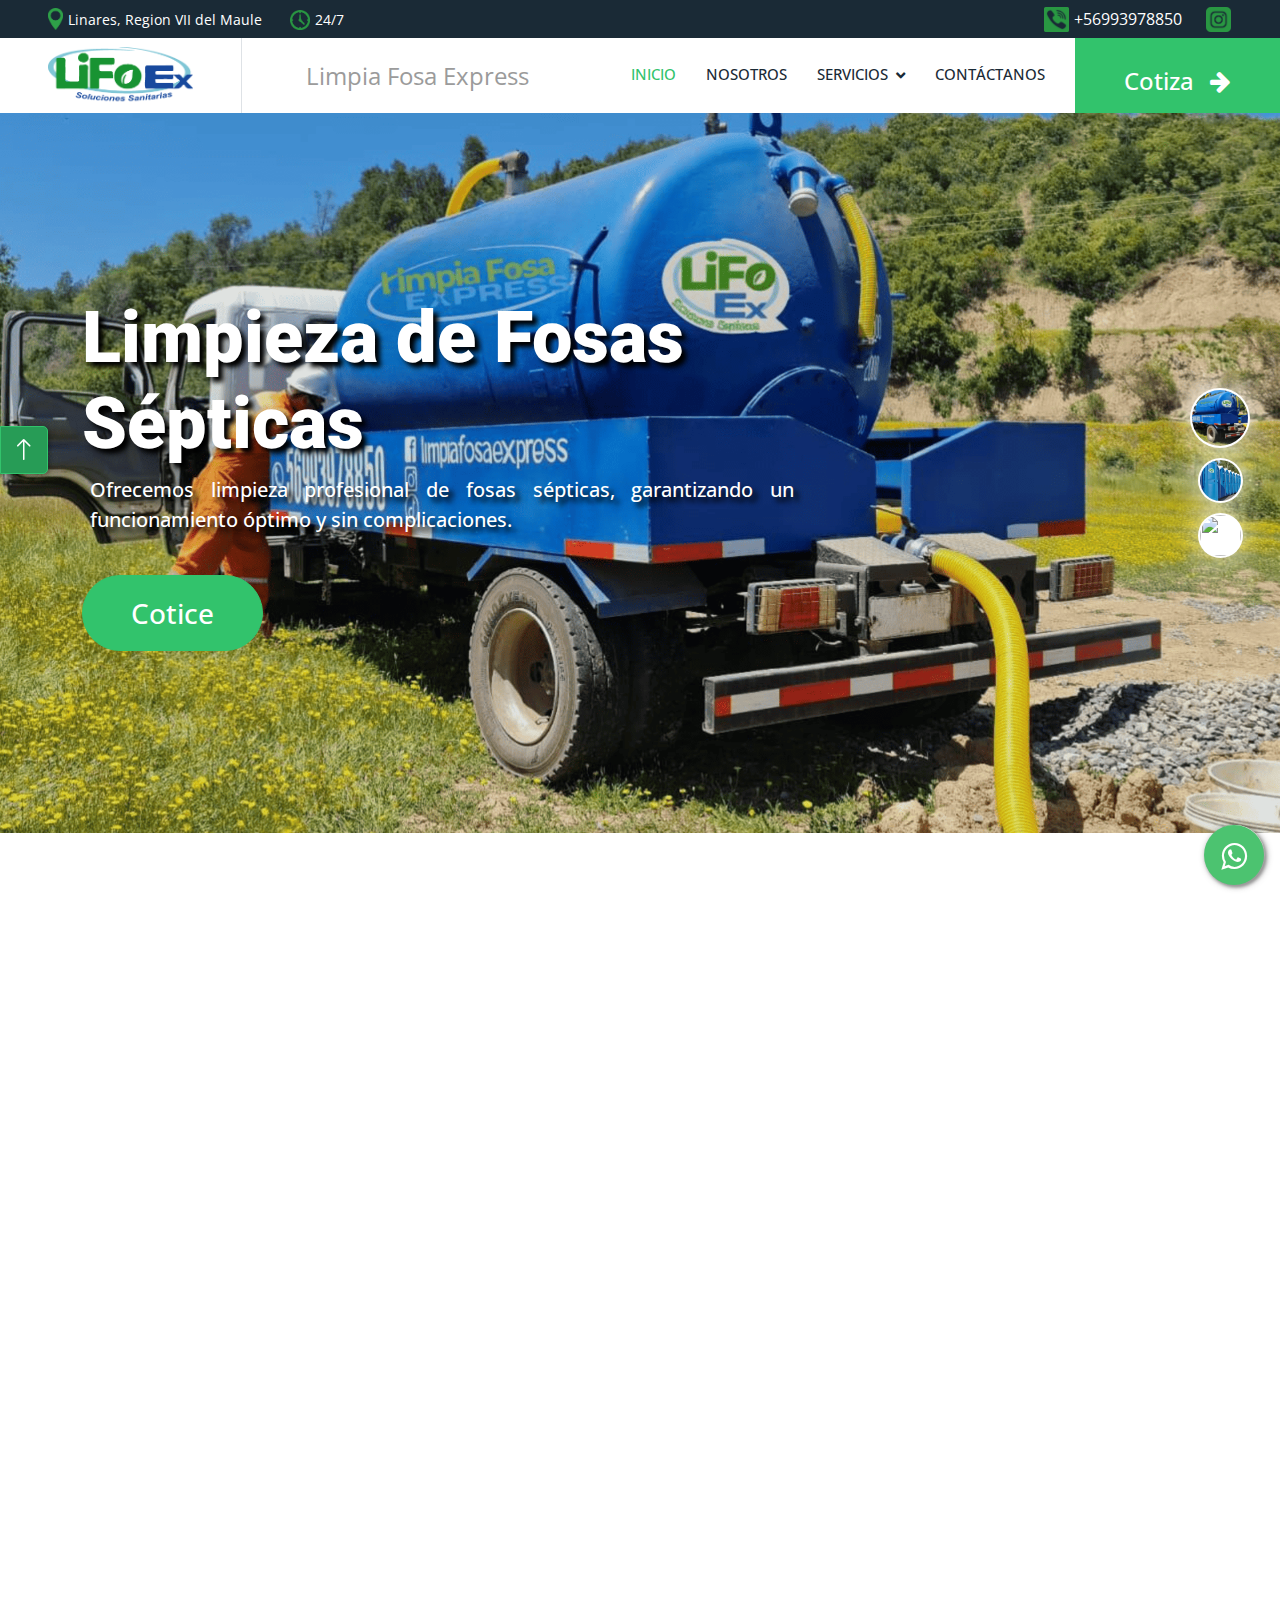
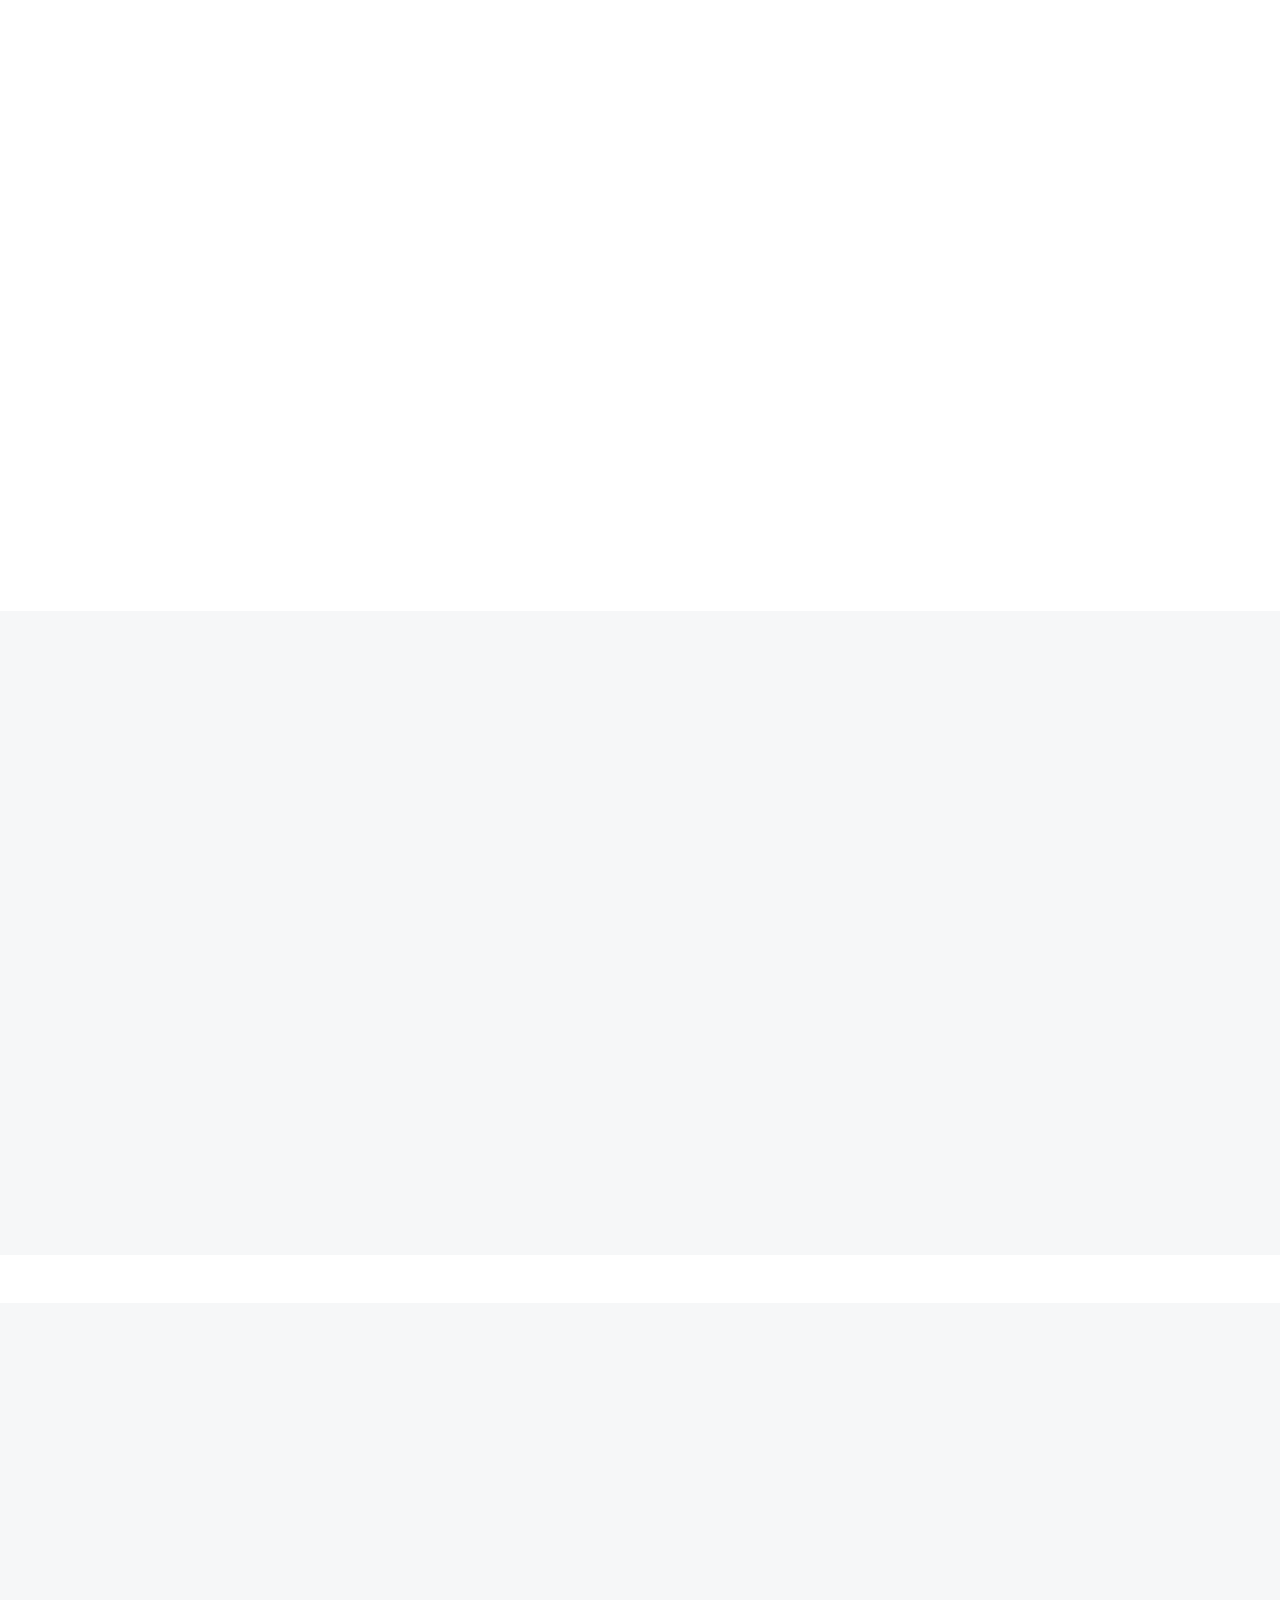
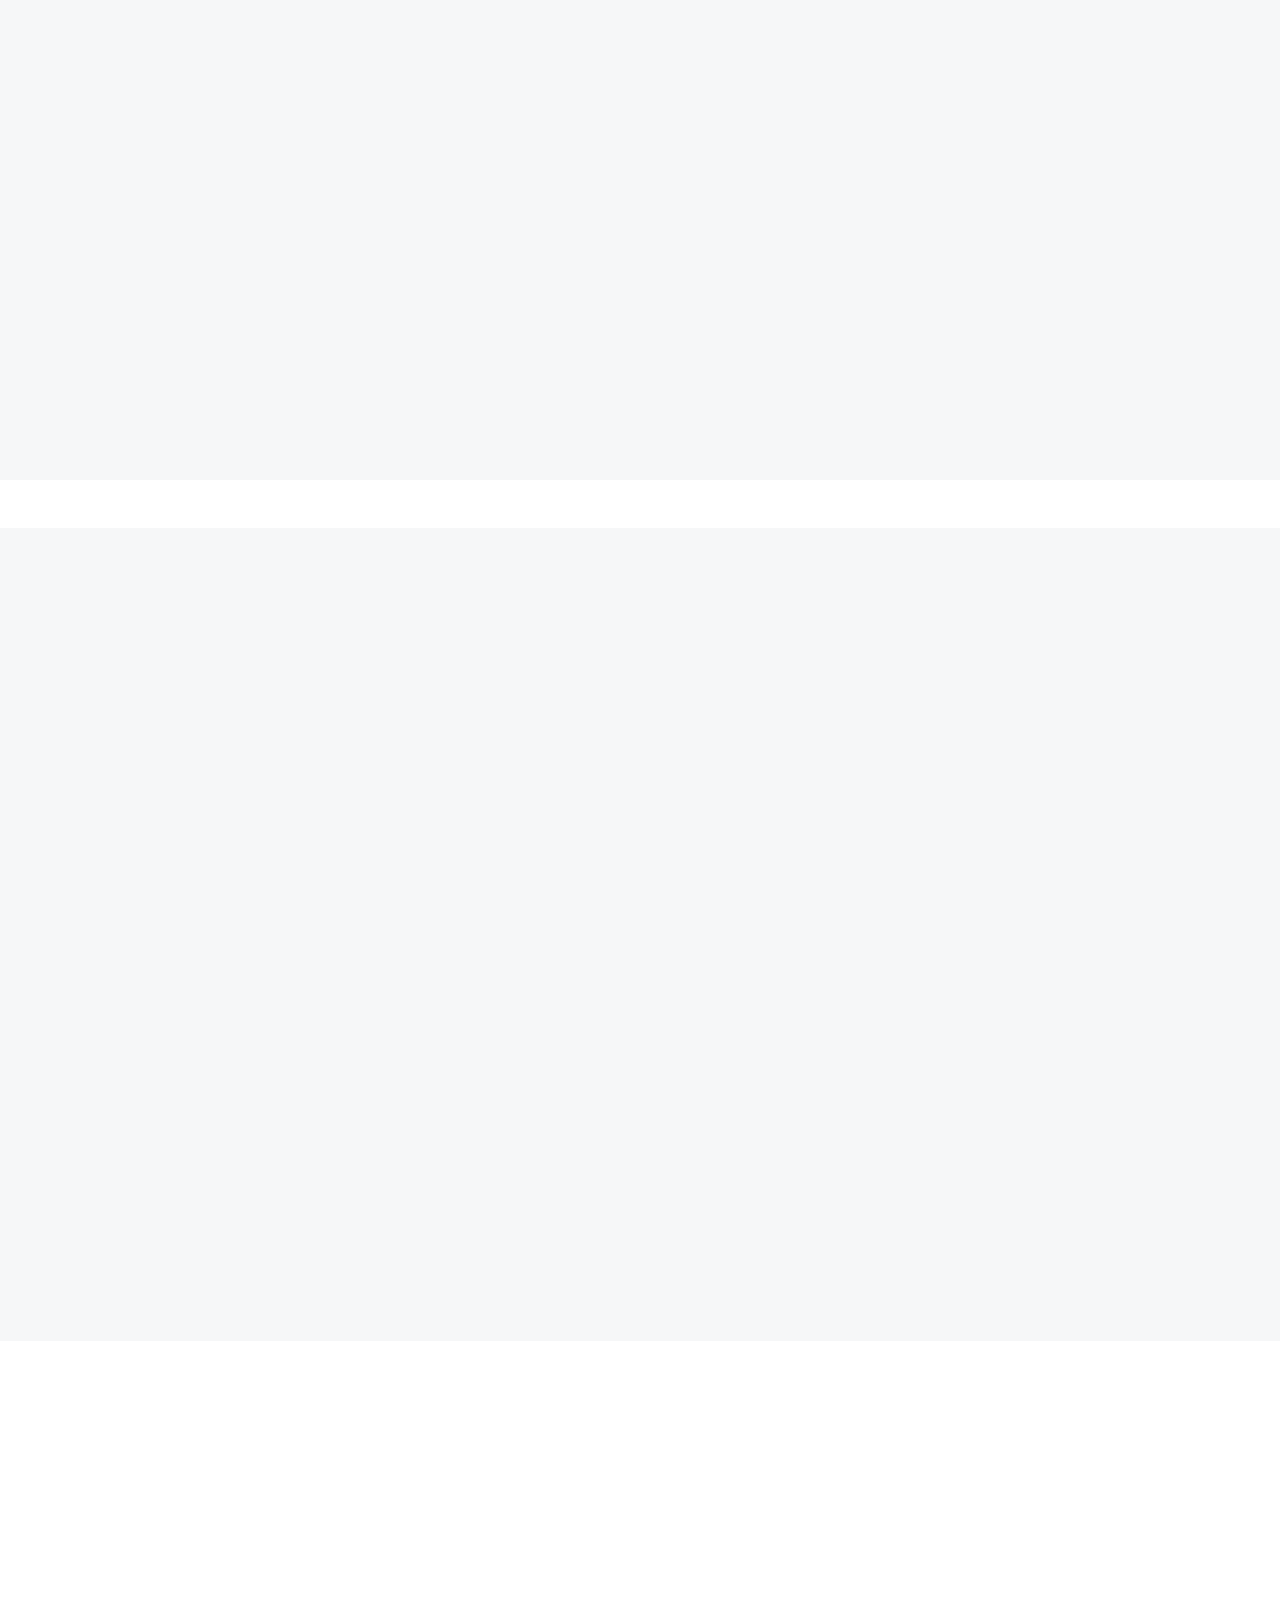
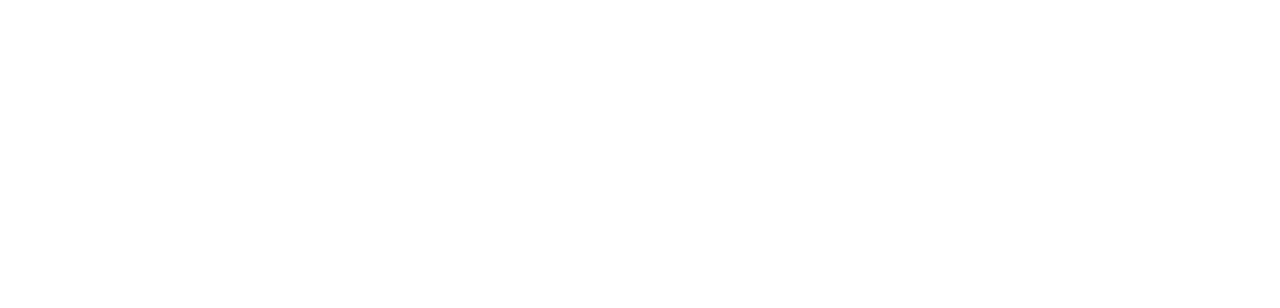
==== index.html @ 6feff958 "version 9.0" ====
<!DOCTYPE html>
<html lang="en">

<head>
  <meta charset="utf-8" />
  <title>Limpia Fosas Express</title>
  <link rel="icon" href="img/LimFoEx_logo_chico.ico" type="image/x-icon" />
  <meta content="width=device-width, initial-scale=1.0" name="viewport" />
  <meta content="" name="keywords" />
  <meta content="" name="description" />

  <!-- Favicon -->
  <link href="img/lim_fo_ex.ico" rel="icon" />

  <!-- Google Web Fonts -->
  <link rel="preconnect" href="https://fonts.googleapis.com" />
  <link rel="preconnect" href="https://fonts.gstatic.com" crossorigin />
  <link
    href="https://fonts.googleapis.com/css2?family=Open+Sans:wght@400;500&family=Roboto:wght@500;700;900&display=swap"
    rel="stylesheet" />

  <!-- Icon Font Stylesheet -->
  <link href="https://cdnjs.cloudflare.com/ajax/libs/font-awesome/5.15.4/css/all.min.css" rel="stylesheet" />
  <link href="https://cdn.jsdelivr.net/npm/bootstrap-icons@1.4.1/font/bootstrap-icons.css" rel="stylesheet" />

  <!-- Libraries Stylesheet -->
  <link href="lib/animate/animate.min.css" rel="stylesheet" />
  <link href="lib/owlcarousel/assets/owl.carousel.min.css" rel="stylesheet" />
  <link href="lib/lightbox/css/lightbox.min.css" rel="stylesheet" />

  <!-- Customized Bootstrap Stylesheet -->
  <link href="css/bootstrap.min.css" rel="stylesheet" />

  <!-- Template Stylesheet -->
  <link href="css/style.css" rel="stylesheet" />

  <!-- Whatsapp Template -->
  <link rel="stylesheet" href="/css/whatsapp.css" />
  <link rel="stylesheet" href="https://maxcdn.bootstrapcdn.com/font-awesome/4.5.0/css/font-awesome.min.css" />
  <link rel="stylesheet" href="/css/whatsapp2.css" />

  <!-- Google Template -->
  <link rel="stylesheet" href="/css/google_maps.css" />
</head>

<body>
  <!-- Spinner Start -->
  <div id="spinner"
    class="show bg-white position-fixed translate-middle w-100 vh-100 top-50 start-50 d-flex align-items-center justify-content-center">
    <div class="spinner-border text-primary" style="width: 3rem; height: 3rem" role="status">
      <span class="sr-only">Loading...</span>
    </div>
    <img class="diamond-logo position-absolute top-50 start-50 translate-middle icon-leaf" src="img/icon_leaf.png"
      alt="Icon">
  </div>
  <!-- Spinner End -->

  <!-- Topbar Start -->
  <div class="container-fluid bg-dark p-0">
    <div class="row gx-0 d-none d-lg-flex">
      <div class="col-lg-7 px-5 text-start">
        <div class="h-100 d-inline-flex align-items-center me-4">
          <img src="/img/localization_icon.png" class="top-icon-gps">
          <small  class="text-white">Linares, Region VII del Maule</small>
        </div>
        <div class="h-100 d-inline-flex align-items-center">
          <img src="/img/clock-icon.png" class="top-icon-clock">
          <small class="text-white">24/7</small>
        </div>
      </div>
      <div class="col-lg-5 px-5 text-end">
        <div class="h-100 d-inline-flex align-items-center me-4">
          <img src="/img/phone_icon_50x50.png" class="top-icon-phone">
          <a href="+56993978850" class="text-white">+56993978850</a>
        </div>
        <div class="h-100 d-inline-flex align-items-center mx-n2">
          <a class="btn btn-square btn-link rounded-0" href="https://www.instagram.com/limpiafosaexpress/"
            target="_blank"> <img src="/img/instagram_icon.png" class="top-icon-phone"></a>
        </div>
      </div>
    </div>
  </div>
  <!-- Topbar End -->

  <!-- Navbar Start -->
  <nav class="navbar navbar-expand-lg bg-white navbar-light sticky-top p-0">
    <a href="index.html" class="navbar-brand d-flex align-items-center border-end px-4 px-lg-5">
      <img class="logo-limfoex" src="/img/new_lifoex_logo_wide.png" alt="" />
    </a>
    <div class="d-none d-lg-block ms-5 fs-4">Limpia Fosa Express</div>
    <button type="button" class="navbar-toggler me-4" data-bs-toggle="collapse" data-bs-target="#navbarCollapse">
      <span class="navbar-toggler-icon"></span>
    </button>
    <div class="collapse navbar-collapse" id="navbarCollapse">
      <div class="navbar-nav ms-auto p-4 p-lg-0">
        <a href="index.html" class="nav-item nav-link active">Inicio</a>
        <a href="about.html" class="nav-item nav-link">Nosotros</a>
        <!-- <a href="service.html" class="nav-item nav-link">Servicios</a> -->
        <!-- <a href="project.html" class="nav-item nav-link">Gallería</a> -->
        <div class="nav-item dropdown">
          <a href="#" class="nav-link dropdown-toggle" data-bs-toggle="dropdown">Servicios</a>
          <div class="dropdown-menu bg-light m-0">
            <a href="#limp_fosas" class="dropdown-item">Limpieza de Fosas Sépticas</a>ng

            <a href="#chem_wc" class="dropdown-item">Baños Químicos</a>
            <a href="#inst_fosas" class="dropdown-item">Instalación de Fosas Sépticas</a>
          </div>
        </div>
        <a href="contact.html" class="nav-item nav-link">Contáctanos</a>
      </div>
      <a href="" class="btn btn-primary rounded-0 py-4 px-lg-5 d-none fs-4 d-lg-block">Cotiza<i
          class="fa fa-arrow-right ms-3"></i></a>
    </div>
  </nav>
  <!-- Navbar End -->

  <!-- Carousel Start -->
  <div class="container-fluid p-0 pb-5 wow fadeIn" data-wow-delay="0.1s">
    <div class="owl-carousel header-carousel position-relative">
      <!-- Primer Slide Limp Fosas -->
      <div class="owl-carousel-item position-relative" data-dot="<img src='img/camion_slide_1920x1080.png'>">
      <img class="img-fluid" src="img/camion_slide_1920x1080.png" alt="" />
        <div class="owl-carousel-inner">
          <div class="container">
            <div class="row justify-content-start">
              <div class="col-10 col-lg-8">
                <h1 class="display-2 text-white animated slideInDown shadow-custom">
                  Limpieza de Fosas Sépticas
                </h1>
                <p class="fs-5 fw-medium text-white mb-4 pb-3 ms-2 text-justify-custom shadow-custom me-4">
                  Ofrecemos limpieza profesional de fosas sépticas,
                  garantizando un funcionamiento óptimo y sin complicaciones.
                </p>
                <a href="contact.html" class="btn btn-primary rounded-pill py-3 px-5 fs-3 animated slideInLeft">Cotice</a>
              </div>
            </div>
          </div>
        </div>
      </div>
      <!-- Primer Slide Limp Fosas End -->
      <!-- Segundo Slide Baños -->
      <div class="owl-carousel-item position-relative" data-dot="<img src='img/banos_quimicos_1920x1080.png'>"
        >
        <img class="img-fluid" src="img/banos_quimicos_1920x1080.png" alt="" />
        <div class="owl-carousel-inner">
          <div class="container">
            <div class="row justify-content-start">
              <div class="col-10 col-lg-8">
                <h1 class="display-2 text-white animated slideInDown shadow-custom">
                  Arriendo de Baños Químicos
                </h1>
                <p class="fs-5 fw-medium text-white mb-4 pb-3 ms-2 shadow-custom text-justify-custom me-4">
                  Soluciones prácticas y sanitarias con nuestros baños
                  portátiles, perfectos para eventos o sitios en construcción.
                </p>
                <a href="contact.html" class="btn btn-primary rounded-pill py-3 px-5 fs-3 animated slideInLeft">Cotice</a>
              </div>
            </div>
          </div>
        </div>
      </div>
      <!-- Segundo Slide Baños End -->
      <!-- Tercer Slide Inst Fosas -->
      <div class="owl-carousel-item position-relative" data-dot="<img src='img/inst_fosa_1920x1080.png'>">
        <img class="img-fluid" src="img/inst_fosa_1920x1080.png" alt="" />
        <div class="owl-carousel-inner">
          <div class="container">
            <div class="row justify-content-start">
              <div class="col-10 col-lg-8">
                <h1 class="display-2 text-white animated slideInDown shadow-custom">
                  Instalación de Fosas Sépticas
                </h1>
                <p class="fs-5 fw-medium text-white mb-4 pb-3 ms-2 shadow-custom text-justify-custom me-4">
                  Expertos en la instalación de fosas sépticas, diseñadas para
                  ofrecer un servicio duradero y confiable.
                </p>
                <a href="contact.html" class="btn btn-primary rounded-pill py-3 px-5 fs-3 slideInLeft">Cotice</a>
              </div>
            </div>
          </div>
        </div>
      </div>
      <!-- Tercer Slide Inst Fosas End -->
    </div>
  </div>
  <!-- Carousel End -->

  <!-- Whatsapp Start -->
  <div class="nav-bottom">
    <link href="https://fonts.googleapis.com/icon?family=Material+Icons" rel="stylesheet" />
    <div class="popup-whatsapp fadeIn">
      <div class="content-whatsapp -top">
        <button type="button" class="closePopup">
          <i class="material-icons icon-font-color">close</i>
        </button>

        <p>
          <img src="/img/secretary_icon.png" width="50" /> Hola, ¿En que puedo ayudarte?
        </p>
      </div>
      <div class="content-whatsapp -bottom">
        <input class="whats-input" id="whats-in" type="text" placeholder="Enviar mensaje..." />

        <button class="send-msPopup" id="send-btn" type="button">
          <i class="material-icons icon-font-color--black">send</i>
        </button>
      </div>
    </div>
    <button type="button" id="whats-openPopup" class="whatsapp-button">
      <div class="float">
        <i class="fa fa-whatsapp my-float"></i>
      </div>
    </button>
    <div class="circle-anime"></div>
  </div>
  <!-- Whatsapp End -->

  <!-- Service Start -->
  <div class="container-xxl py-5">
    <div class="container">
      <div class="text-center mx-auto mb-5 wow fadeInUp" data-wow-delay="0.1s" style="max-width: 600px">
        <h4 class="text-primary">// Nuestros Servicios //</h4>
        <h1 class="mb-4">
          Soluciones sanitarias integrales diseñadas para garantizar higiene y
          comodidad en cualquier situación.
        </h1>
      </div>
      <div class="row g-4">
        <!-- First Card -->
        <div class="col-md-6 col-lg-4 wow fadeInUp" data-wow-delay="0.1s">
          <div class="service-item rounded overflow-hidden">
            <img class="img-fluid" src="img/clean_septic_card_600x400.png" id="limp_fosas" alt="" />
            <div class="position-relative p-4 pt-0">
              <!-- SVG del Logo del Camion de Vacio -->
              <div class="service-icon">
                <!-- <i class="fa fa-solar-panel fa-3x"></i> -->
                <svg version="1.1" id="Capa_1" xmlns="http://www.w3.org/2000/svg"
                  xmlns:xlink="http://www.w3.org/1999/xlink" x="0px" y="0px" width="93.535px" height="63.479px"
                  viewBox="0 0 93.535 63.479" enable-background="new 0 0 93.535 63.479" xml:space="preserve">
                  <g>
                    <path fill-rule="evenodd" clip-rule="evenodd" fill="#81C759" d="M46.962,0c0.351,0.051,0.704,0.093,1.053,0.155
                                    c1.703,0.302,2.843,1.294,3.335,2.931c0.344,1.142,0.584,2.321,0.775,3.499c0.397,2.449,0.763,4.905,1.084,7.365
                                    c0.286,2.193,0.523,4.394,0.731,6.596c0.372,3.946,0.522,7.903,0.48,11.868c-0.004,0.344-0.104,0.442-0.432,0.438
                                    c-1.035-0.016-2.071-0.012-3.107-0.009c-0.359,0.001-0.464,0.144-0.465,0.496c-0.001,0.237,0.091,0.296,0.305,0.292
                                    c0.713-0.014,1.425-0.017,2.138-0.021c0.474-0.002,0.947,0,1.464,0c-0.018,0.403-0.034,0.782-0.05,1.14
                                    c-0.537,0-1.041-0.006-1.545,0.003c-0.269,0.004-0.547-0.003-0.801,0.066c-0.142,0.039-0.336,0.222-0.342,0.347
                                    c-0.01,0.217,0.154,0.408,0.409,0.414c0.313,0.009,0.626-0.017,0.938-0.02c0.418-0.004,0.836-0.001,1.305-0.001
                                    c-0.111,0.826-0.177,1.59-0.322,2.339c-0.498,2.584-1.028,5.161-1.538,7.743c-0.382,1.935-0.477,3.896-0.508,5.862
                                    c-0.017,1.044-0.065,2.088-0.102,3.155c-1.782,0-3.525,0-5.296,0c0-0.897,0-1.785,0-2.719c0.475,0,0.946-0.002,1.418,0
                                    c0.518,0.003,1.036,0.013,1.554,0.012c0.654,0,0.689-0.042,0.627-0.749c-1.186,0-2.376,0-3.592,0c0-0.423,0-0.796,0-1.198
                                    c0.409,0,0.815,0.005,1.222-0.002c0.398-0.006,0.797-0.011,1.193-0.042c0.217-0.017,0.411-0.123,0.396-0.383
                                    c-0.015-0.258-0.222-0.343-0.435-0.349c-0.528-0.015-1.057-0.004-1.585-0.003c-0.246,0-0.491,0-0.789,0
                                    c0.065-0.69,0.12-1.311,0.185-1.931c0.245-2.356,0.782-4.658,1.327-6.957c0.88-3.711,1.15-7.477,1.116-11.28
                                    c-0.024-2.671-0.297-5.32-0.552-7.974c-0.077-0.794-0.103-1.593-0.142-2.391c-0.009-0.19,0.021-0.382,0.035-0.633
                                    c1.066,0,2.108,0,3.13,0c0.14-0.466,0.103-0.592-0.308-0.634c-0.673-0.068-1.354-0.065-2.031-0.086
                                    c-0.312-0.01-0.623-0.002-0.98-0.002c-0.034-0.388-0.067-0.776-0.106-1.212c0.488,0.022,0.938,0.061,1.387,0.057
                                    c0.33-0.003,0.666-0.034,0.987-0.107c0.115-0.026,0.264-0.205,0.274-0.325c0.02-0.22-0.146-0.342-0.376-0.348
                                    c-0.237-0.006-0.475-0.02-0.712-0.021c-0.323-0.003-0.648,0.019-0.971,0c-0.616-0.034-0.702-0.116-0.792-0.712
                                    c-0.441-2.934-0.886-5.867-1.314-8.803c-0.048-0.324-0.152-0.479-0.501-0.522c-0.544-0.067-0.55-0.097-0.556-0.65
                                    c-0.006-0.788,0.013-1.576,0-2.363c-0.003-0.192,0.066-0.464-0.264-0.5c-0.265-0.028-0.471,0.131-0.487,0.479
                                    c-0.025,0.515,0.039,1.034,0.016,1.549c-0.02,0.437-0.099,0.872-0.171,1.305c-0.048,0.284-0.29,0.193-0.471,0.201
                                    c-0.168,0.009-0.323,0.03-0.4-0.207c-0.14-0.426-0.252-0.846-0.195-1.298c0.023-0.192,0.021-0.389,0.041-0.581
                                    c0.031-0.28-0.06-0.504-0.332-0.593c-0.191-0.062-0.457,0.262-0.461,0.564c-0.006,0.485,0.015,0.972,0.017,1.457
                                    c0.001,0.192-0.019,0.385-0.03,0.613c-0.342,0.019-0.663,0.055-0.984,0.052c-2.72-0.022-5.439-0.066-8.159-0.073
                                    c-1.618-0.005-3.236,0.038-4.854,0.076c-0.316,0.007-0.63,0.093-0.945,0.142c-0.007,0.045-0.014,0.091-0.021,0.136
                                    c0.199,0.062,0.399,0.18,0.596,0.174c0.336-0.009,0.429,0.139,0.49,0.438c0.168,0.801,0.374,1.594,0.571,2.42
                                    c0.161,0,0.31,0,0.458,0c5.105,0.002,10.212,0.004,15.317,0.005c0.517,0.001,0.733,0.188,0.804,0.712
                                    c0.176,1.315,0.353,2.63,0.516,3.947c0.321,2.591,0.669,5.18,0.939,7.776c0.463,4.44,0.649,8.891,0.279,13.351
                                    c-0.063,0.752-0.169,1.501-0.239,2.253c-0.02,0.214-0.107,0.263-0.307,0.262c-0.918-0.008-1.835,0.002-2.753,0.002
                                    c-13.104-0.001-26.21,0-39.314-0.01c-0.938-0.001-1.88-0.027-2.811-0.131c-1.39-0.155-1.994-0.771-2.229-2.151
                                    C0.11,34.193,0.064,33.678,0,33.165c0-1.49,0-2.98,0-4.47c0.015-0.126,0.041-0.252,0.042-0.378c0.007-2.63,0.015-5.261,0.013-7.891
                                    c0-0.591-0.035-1.181-0.055-1.771c0-1.685,0-3.368,0-5.053c0.021-0.191,0.038-0.383,0.061-0.574
                                    c0.086-0.738,0.127-1.485,0.269-2.213c0.253-1.3,0.881-1.882,2.185-2.07c0.553-0.08,1.117-0.11,1.676-0.109
                                    c5.331,0.012,10.661,0.033,15.991,0.061c0.264,0.002,0.383-0.066,0.438-0.331c0.143-0.686,0.304-1.368,0.474-2.047
                                    c0.119-0.474,0.169-0.5,0.642-0.497c0.728,0.004,0.728,0.004,0.819-0.726c0.31-2.453,1.899-4.289,4.254-4.863
                                    c0.53-0.13,1.085-0.157,1.629-0.232c0.496,0,0.993,0,1.489,0c0.023,0.19,0.064,0.381,0.066,0.572
                                    c0.007,0.754-0.02,1.508,0.009,2.261c0.02,0.51,0.196,0.61,0.768,0.462c0-1.084,0-2.189,0-3.295c0.388,0,0.776,0,1.165,0
                                    c0.009,0.398,0.014,0.797,0.027,1.195c0.012,0.345,0.009,0.692,0.057,1.032c0.045,0.316,0.331,0.419,0.536,0.182
                                    c0.13-0.15,0.195-0.396,0.206-0.604C32.788,1.205,32.773,0.603,32.776,0c1.058,0,2.116,0,3.174,0
                                    c0.095,0.015,0.188,0.042,0.283,0.042c1.387,0.002,2.774,0.002,4.161-0.001C40.489,0.04,40.584,0.014,40.679,0
                                    C42.772,0,44.867,0,46.962,0z" />
                    <path fill-rule="evenodd" clip-rule="evenodd" fill="#81C759" d="M93.535,51.496c-0.635-0.002-1.271-0.008-1.905,0.001
                                    c-0.069,0.001-0.157,0.07-0.202,0.132c-0.12,0.165-0.248,0.333-0.326,0.519c-0.454,1.075-1.351,1.457-2.421,1.546
                                    c-0.437,0.036-0.879,0.006-1.355,0.006c0,0.797,0,1.547,0,2.313c-0.882,0-1.727,0-2.631,0c0.527-4.103-0.669-7.584-3.735-10.347
                                    c-2.254-2.03-4.952-2.898-7.963-2.706c-3.318,0.212-6.037,1.682-8.183,4.189c-2.188,2.557-2.639,5.615-2.402,8.842
                                    c-0.863,0-1.709,0-2.59,0c0-0.777,0-1.507,0-2.28c-2.307,0-4.578,0-6.882,0c-0.028-0.306-0.066-0.57-0.078-0.836
                                    c-0.114-2.802,0.224-5.556,0.852-8.282c0.311-1.345,0.584-2.698,0.852-4.052c0.067-0.345,0.317-0.521,0.518-0.755
                                    c0.104-0.121,0.221-0.282,0.225-0.429c0.092-3.086,0.225-6.172,0.229-9.258c0.004-2.36-0.185-4.722-0.236-7.084
                                    c-0.04-1.789-0.028-3.581,0.012-5.37c0.044-1.932,1.08-2.788,2.851-3.047c1.018-0.149,2.063-0.147,3.097-0.144
                                    c2.763,0.009,5.525,0.063,8.288,0.085c2.515,0.021,5.029,0.011,7.544,0.043c0.59,0.007,1.183,0.102,1.767,0.2
                                    c1.301,0.22,2.248,0.974,2.9,2.082c0.793,1.348,1.561,2.712,2.297,4.091c1.931,3.615,3.841,7.242,5.756,10.866
                                    c0.964,1.822,1.492,3.771,1.575,5.826c0.077,1.908,0.094,3.818,0.137,5.728c0.003,0.14,0,0.279,0,0.478c0.685,0,1.349,0,2.013,0
                                    C93.535,46.4,93.535,48.948,93.535,51.496z M66.551,31.782c6.58,0,13.141,0,19.737,0c-0.066-0.179-0.105-0.325-0.172-0.457
                                    c-0.526-1.05-1.042-2.106-1.591-3.145c-1.598-3.021-3.231-6.024-4.802-9.061c-0.555-1.072-1.343-1.587-2.542-1.584
                                    c-3.183,0.009-6.366-0.013-9.549-0.021c-0.352-0.001-0.702,0-1.082,0C66.551,22.302,66.551,27.025,66.551,31.782z M64.933,17.536
                                    c-2.21,0-4.385,0-6.604,0c0,4.759,0,9.499,0,14.254c2.194,0,4.388,0,6.604,0C64.933,27.035,64.933,22.303,64.933,17.536z
                                        M66.996,38.578c0.025-0.545,0.049-1.046,0.073-1.576c-2.285,0-4.523,0-6.753,0c0,0.533,0,1.053,0,1.576
                                    C62.557,38.578,64.755,38.578,66.996,38.578z" />
                    <path fill-rule="evenodd" clip-rule="evenodd" fill="#81C759"
                      d="M72.807,63.479c-0.349-0.061-0.7-0.11-1.047-0.183
                                    c-4.517-0.943-7.643-4.958-7.454-9.565c0.178-4.334,3.541-8.007,7.839-8.659c3.973-0.604,7.686,1.331,9.543,4.683
                                    c2.388,4.306,1.014,9.572-3.156,12.242c-1.22,0.78-2.55,1.251-3.989,1.414c-0.104,0.012-0.207,0.045-0.31,0.068
                                    C73.757,63.479,73.282,63.479,72.807,63.479z M73.444,59.426c3.075,0.009,5.437-2.167,5.442-5.014
                                    c0.006-3.046-2.364-5.502-5.317-5.51c-2.896-0.007-5.282,2.368-5.291,5.268C68.27,57.224,70.425,59.417,73.444,59.426z" />
                    <path fill-rule="evenodd" clip-rule="evenodd" fill="#81C759" d="M23.125,63.479c-0.518-0.098-1.042-0.169-1.551-0.298
                                    c-3.672-0.934-6.438-4.152-6.877-7.983c-0.529-4.618,2.555-8.987,7.065-10.011c5.229-1.187,10.293,2.151,11.254,7.419
                                    c0.901,4.938-2.378,9.7-7.354,10.677c-0.391,0.076-0.785,0.131-1.177,0.196C24.031,63.479,23.578,63.479,23.125,63.479z
                                        M24.015,48.923c-3.248,0.074-5.436,2.238-5.366,5.308c0.069,3.039,2.347,5.338,5.235,5.285c3.099-0.058,5.319-2.311,5.256-5.336
                                    C29.077,51.141,26.852,48.858,24.015,48.923z" />
                    <path fill-rule="evenodd" clip-rule="evenodd" fill="#81C759"
                      d="M0,18.655c0.02,0.591,0.055,1.181,0.055,1.771
                                    c0.002,2.63-0.006,5.261-0.013,7.891C0.041,28.443,0.015,28.569,0,28.695C0,25.349,0,22.002,0,18.655z" />
                    <path fill-rule="evenodd" clip-rule="evenodd" fill="#81C759"
                      d="M40.679,0c-0.095,0.014-0.189,0.04-0.284,0.041
                                    c-1.387,0.003-2.774,0.003-4.161,0.001c-0.095,0-0.188-0.027-0.283-0.042C37.526,0,39.103,0,40.679,0z" />
                    <path fill-rule="evenodd" clip-rule="evenodd" fill="#81C759" d="M47.078,39.845c-0.201,0.957-0.379,1.877-0.59,2.789
                                    c-0.411,1.776-0.884,3.54-0.924,5.38c-0.023,1.058-0.048,2.115-0.091,3.172c-0.028,0.7-0.098,1.399-0.134,2.1
                                    c-0.016,0.315-0.126,0.433-0.469,0.43c-2.267-0.018-4.534-0.009-6.801-0.009c-0.127,0-0.254,0-0.414,0c0,0.774,0,1.516,0,2.29
                                    c-0.879,0-1.723,0-2.602,0c0.007-0.15,0.011-0.308,0.021-0.465c0.115-1.737,0.06-3.463-0.554-5.112
                                    c-2.382-6.4-9.423-9.157-15.313-6.498c-3.635,1.641-5.601,4.598-6.318,8.45c-0.213,1.141-0.244,2.295-0.165,3.452
                                    c0.004,0.052,0.001,0.105,0.001,0.184c-0.848,0-1.684,0-2.578,0c0-0.751,0-1.5,0-2.294c-1.521,0-2.981,0-4.482,0
                                    c0-0.753,0-1.461,0-2.237c-1.079,0-2.119,0-3.17,0c0-2.568,0-5.069,0-7.634c1.057,0,2.098,0,3.18,0c0-1.366,0-2.667,0-3.997
                                    C19.474,39.845,33.23,39.845,47.078,39.845z" />
                    <path fill-rule="evenodd" clip-rule="evenodd" fill="#81C759"
                      d="M41.474,63.164c0.256-0.465,0.479-0.882,0.712-1.292
                                    c0.38-0.665,0.763-1.328,1.151-1.988c0.158-0.27,0.324-0.534,0.502-0.791c0.259-0.378,0.587-0.554,1.085-0.55
                                    c2.957,0.025,5.915,0.016,8.872,0.008c0.243-0.001,0.37,0.065,0.5,0.287c0.616,1.051,1.271,2.079,1.893,3.126
                                    c0.223,0.374,0.392,0.779,0.62,1.239c-0.544,0-0.994,0.013-1.442-0.003c-0.353-0.013-0.558-0.251-0.715-0.538
                                    c-0.242-0.442-0.485-0.885-0.797-1.313c0.06,0.597,0.12,1.194,0.182,1.814C49.859,63.164,45.71,63.164,41.474,63.164z" />
                    <path fill-rule="evenodd" clip-rule="evenodd" fill="#81C759"
                      d="M48.666,57.829c-1.176,0-2.353,0.007-3.528-0.004
                                    c-0.278-0.003-0.561-0.043-0.831-0.106c-0.409-0.097-0.569-0.326-0.575-0.744c0-0.021,0-0.043,0-0.064
                                    c0.012-0.702,0.114-0.846,0.812-0.93c0.619-0.075,1.245-0.129,1.869-0.133c1.942-0.016,3.884-0.021,5.825,0.01
                                    c0.587,0.01,1.187,0.097,1.754,0.244c0.727,0.189,0.872,0.713,0.403,1.297c-0.102,0.127-0.299,0.225-0.463,0.245
                                    c-0.685,0.084-1.372,0.167-2.061,0.187c-1.067,0.03-2.137,0.008-3.205,0.008C48.666,57.835,48.666,57.832,48.666,57.829z" />
                    <path fill-rule="evenodd" clip-rule="evenodd" fill="#81C759" d="M71.581,13.66c-1.138,0-2.234,0-3.375,0
                                    c-0.034-0.879-0.124-1.74,0.227-2.561c0.28-0.657,0.806-0.929,1.605-0.883c0.709,0.042,1.146,0.368,1.367,1.037
                                    C71.662,12.031,71.58,12.832,71.581,13.66z" />
                    <path fill-rule="evenodd" clip-rule="evenodd" fill="#81C759" d="M6.623,7.789c-1.112,0-2.217,0-3.378,0
                                    C3.268,6.808,3.149,5.86,3.624,5.002c0.331-0.598,0.923-0.698,1.544-0.651c0.581,0.044,1.043,0.299,1.246,0.872
                                    c0.106,0.301,0.181,0.624,0.199,0.942C6.646,6.7,6.623,7.238,6.623,7.789z" />
                    <path fill-rule="evenodd" clip-rule="evenodd" fill="#81C759"
                      d="M80.479,30.325c-0.277,0.179-0.451,0.169-0.687-0.069
                                    c-2.226-2.259-4.469-4.5-6.71-6.742c-1.014-1.015-2.045-2.012-3.048-3.037c-0.194-0.198-0.294-0.489-0.438-0.737
                                    c0.024-0.028,0.05-0.058,0.074-0.087c0.204,0.112,0.436,0.193,0.608,0.343c0.438,0.381,0.861,0.782,1.272,1.193
                                    c1.89,1.891,3.777,3.785,5.659,5.685c0.934,0.942,1.856,1.896,2.777,2.85C80.167,29.906,80.313,30.119,80.479,30.325z" />
                    <path fill-rule="evenodd" clip-rule="evenodd" fill="#81C759" d="M73.233,21.729c0.209,0.123,0.445,0.215,0.621,0.373
                                    c0.448,0.403,0.873,0.832,1.302,1.257c0.843,0.834,1.692,1.661,2.516,2.514c0.285,0.296,0.5,0.659,0.784,1.042
                                    c-0.368,0.072-0.592-0.006-0.785-0.2c-1.452-1.46-2.91-2.915-4.352-4.387c-0.118-0.121-0.128-0.349-0.188-0.526
                                    C73.166,21.776,73.199,21.753,73.233,21.729z" />
                    <path fill-rule="evenodd" clip-rule="evenodd" fill="#81C759" d="M76.995,28.402c-0.438,0.052-0.629-0.154-0.84-0.367
                                    c-1.393-1.409-2.8-2.805-4.19-4.216c-0.14-0.142-0.204-0.357-0.32-0.569c0.342-0.087,0.523-0.01,0.7,0.169
                                    c1.449,1.459,2.911,2.906,4.354,4.372C76.841,27.935,76.888,28.172,76.995,28.402z" />
                    <path fill-rule="evenodd" clip-rule="evenodd" fill="#81C759"
                      d="M71.688,54.122c-0.003-1.033,0.855-1.812,1.992-1.806
                                    c0.986,0.005,1.765,0.852,1.77,1.927c0.005,1.055-0.817,1.85-1.913,1.851C72.515,56.095,71.691,55.217,71.688,54.122z" />
                    <path fill-rule="evenodd" clip-rule="evenodd" fill="#81C759"
                      d="M23.914,52.326c1.079,0.016,1.891,0.839,1.871,1.897
                                    c-0.021,1.077-0.837,1.827-1.979,1.816c-1.076-0.011-1.803-0.75-1.792-1.826C22.025,53.088,22.808,52.312,23.914,52.326z" />
                  </g>
                </svg>
              </div>
              <!-- SVG del Logo del Camion de Vacio End -->
              <h4 class="mb-3">Limpieza de Fosas Sépticas, cuidamos tu bienestar</h4>
              <p class="text-justify-custom me-2">
                Nuestro servicio de
                <strong>limpieza de pozos sépticos</strong> optimiza el
                funcionamiento de tu sistema, eliminando residuos y
                previniendo problemas, con una intervención profesional que
                garantiza higiene, tranquilidad y un entorno saludable para
                ti.
              </p>
              <a class="small fw-medium fs-3" href="contact.html">Cotice<i class="fa fa-arrow-right ms-2"></i></a>
            </div>
          </div>
        </div>
        <!-- First Card End -->
        <!-- Second Card -->
        <div class="col-md-6 col-lg-4 wow fadeInUp" data-wow-delay="0.3s">
          <div class="service-item rounded overflow-hidden">
            <img class="img-fluid" src="img/portable_wc_card_600x400.png" id="chem_wc" />
            <div class="position-relative p-4 pt-0">
              <div class="service-icon">
                <!-- SVG del Logo del Camion de Vacio -->
                <svg version="1.1" id="Capa_1" xmlns="http://www.w3.org/2000/svg"
                  xmlns:xlink="http://www.w3.org/1999/xlink" x="0px" y="0px" width="70.309px" height="81.987px"
                  viewBox="0 0 70.309 81.987" enable-background="new 0 0 70.309 81.987" xml:space="preserve">
                  <g>
                    <path fill-rule="evenodd" clip-rule="evenodd" fill="#81C759" d="M58.105,54.204c-0.471,8.199-1.053,16.394-1.354,24.599
		c-0.098,2.709-1.148,3.51-3.602,3.072c-0.139-0.025-0.281-0.03-0.422-0.039c-13.51-0.856-14.469-1.864-14.974-15.172
		c-0.504-13.305-1.106-26.605-1.622-39.909c-0.246-6.322,1.627-7.961,7.761-6.986c3.077,0.489,6.155,0.971,9.239,1.41
		c2.334,0.332,4.377,1.129,5.729,3.198c0.047,3.695,0.094,7.39,0.141,11.085c-0.373,4.221-1.176,8.408-0.947,12.674
		c-1.809,0.932-5.467-1.815-5.92,3.42c1.912-1.579,3.537-1.668,5.17-1.723c0.186,0.125,0.391,0.193,0.615,0.206
		C57.982,51.426,58.045,52.815,58.105,54.204z M53.953,30.696c1.424-0.011,3.078,0.558,3.076-1.778
		c-0.002-2.072-0.107-4.219-2.633-4.661c-4.174-0.731-8.385-1.289-12.601-1.733c-2.138-0.225-3.166,1.207-2.974,3.188
		c0.156,1.614-0.48,3.8,2.533,3.915C45.587,29.789,49.805,30.326,53.953,30.696z" />
                    <path fill-rule="evenodd" clip-rule="evenodd" fill="#81C759"
                      d="M65.625,32.407c-0.143,0.226-0.301,0.438-0.475,0.635
		c0.148,14.337-1.725,28.562-2.488,42.852c-0.053,0.99-0.225,1.979-0.223,2.97c0,1.717-0.703,2.721-2.51,2.659
		c-2.174-0.075-1.412-1.714-1.375-2.835c0.156-4.961,0.389-9.92,0.592-14.879c0.053-0.361,0.104-0.722,0.156-1.082
		c0.143-2.833,0.287-5.665,0.432-8.497c0.016-0.584,0.031-1.168,0.047-1.75c0.078-1.903,0.154-3.806,0.232-5.708
		c0.494-0.604,0.539-1.247,0.162-1.925c0.156-3.131,0.313-6.262,0.467-9.392c0.035-0.834,0.068-1.668,0.102-2.503
		c0.092-1.414,0.203-2.827,0.268-4.242c0.303-6.537-1.758-9.12-8.17-10.079c-3.643-0.545-7.303-1.003-10.965-1.403
		c-5.537-0.604-8.37,2.006-8.109,7.555c0.744,15.857,1.593,31.711,2.263,47.571c0.063,1.5,1.377,4.586-0.927,4.357
		c-2.437-0.243-5.894-1.079-6.041-5.271c-0.348-9.915-1.007-19.818-1.543-29.727C26.946,31.1,26.369,20.486,25.792,9.872
		c1.685,0.138,3.395,0.135,5.05,0.435c11.953,2.161,23.894,4.382,35.837,6.584C66.328,22.063,65.977,27.235,65.625,32.407z" />
                    <path fill-rule="evenodd" clip-rule="evenodd" fill="none" stroke="#81C759" stroke-miterlimit="10" d="M26.425,0.481
		c4.779,0.82,9.522,1.632,14.203,3.104c3.811,1.199,7.999,1.285,12.04,1.64c3.502,0.308,6.148,1.862,8.164,4.65
		c-1.416-0.041-2.869,0.116-4.238-0.152C47.652,7.976,38.715,6.202,29.81,4.288c-2.729-0.586-4.595-0.598-4.024,2.985
		c-1.543,0.697-2.794,1.822-4.171,2.768c-6.882,4.732-13.16,10.333-20.538,14.351c-2.291-2.694-0.556-4.04,1.74-5.197
		C10.288,12.456,19.644,8.093,26.425,0.481z" />
                    <path fill-rule="evenodd" clip-rule="evenodd" fill="#81C759" d="M25.786,7.273C25.215,3.69,27.08,3.702,29.81,4.288
		c8.905,1.914,17.843,3.688,26.784,5.435c1.369,0.268,2.822,0.112,4.238,0.152c2.057,0.365,4.145,0.609,6.156,1.139
		c1.115,0.293,2.93-0.128,3.18,1.368c0.289,1.738-1.488,2.066-2.746,2.599C53.543,12.413,39.665,9.843,25.786,7.273z" />
                    <path fill-rule="evenodd" clip-rule="evenodd" fill="#81C759"
                      d="M25.792,9.872c-6.994,3.786-13.077,9.756-19.676,14.118
		c-1.552,1.025-2.989,2.66-5.149,0.938c7.378-4.018,13.656-9.455,20.538-14.187c1.376-0.946,3.376-2.741,4.92-3.438L25.792,9.872z" />
                    <path fill-rule="evenodd" clip-rule="evenodd" fill="#81C759" d="M22.415,69.199c-2.76-0.688-2.536-2.418-2.657-3.916
		c-1.124-13.992-2.236-27.985-3.33-41.979c-0.077-0.976-0.114-1.991,0.071-2.94c0.133-0.682,0.737-1.209,1.577-1.08
		c0.781,0.12,0.622,0.757,0.663,1.295C19.952,36.68,21.172,52.781,22.415,69.199z" />
                    <path fill-rule="evenodd" clip-rule="evenodd" fill="#81C759" d="M11.375,23.385c-2.182,1.721-1.959,3.903-1.762,6.206
		c0.88,10.253,1.663,20.514,2.492,30.916c-2.488-0.392-2.538-2.004-2.664-3.564C8.66,47.341,8.003,37.729,7.035,28.147
		C6.694,24.773,9.039,24.275,11.375,23.385z" />
                    <path fill-rule="evenodd" clip-rule="evenodd" fill="#81C759"
                      d="M26.425,0.481C19.644,8.093,10.288,12.456,2.817,19.195
		c-0.508-3.067,1.061-4.783,3.519-6.409c5.431-3.595,10.639-7.525,15.951-11.299C23.517,0.614,24.673-0.726,26.425,0.481z" />
                    <path fill-rule="evenodd" clip-rule="evenodd" fill="#81C759" stroke="#81C759" stroke-miterlimit="10"
                      d="M59.303,62.727
		c-0.053,0.36-0.104,0.721-0.156,1.082C59.199,63.448,59.25,63.087,59.303,62.727z" />
                    <path fill-rule="evenodd" clip-rule="evenodd" fill="#81C759" stroke="#81C759" stroke-miterlimit="10"
                      d="M60.014,46.772
		c-0.26-0.668-0.285-1.317,0.162-1.925C60.553,45.525,60.508,46.167,60.014,46.772z" />
                  </g>
                  <path fill-rule="evenodd" clip-rule="evenodd" fill="#46A928" d="M70.309-9.642" />
                </svg>
                <!-- SVG del Logo del Camion de Vacio -->
              </div>
              <h4 class="mb-3">
                Arriendo de Baños Químicos, higiene donde la necesitas
              </h4>
              <p class="text-justify-custom me-2">
                Arriendo de <strong>baños quimicos</strong>
                ideales para eventos, construcciones, safras agrícolas o cualquier necesidad
                sanitaria, destacándose por su limpieza, comodidad y
                mantenimiento constante, para brindarte la tranquilidad que
                mereces.
              </p>
              <a class="small fw-medium fs-3" href="contact.html">Cotice<i class="fa fa-arrow-right ms-2"></i></a>
            </div>
          </div>
        </div>
        <!-- Second Card End -->
        <!-- Third Card -->
        <div class="col-md-6 col-lg-4 wow fadeInUp" data-wow-delay="0.5s">
          <div class="service-item rounded overflow-hidden">
            <img class="img-fluid" src="img/inst_fosa_600x400.png" id="inst_fosas" alt="" />
            <div class="position-relative p-4 pt-0">
              <!-- SVG del Logo del tanque septico -->
              <div class="service-icon">
                <!-- <i class="fa fa-lightbulb fa-3x"></i> -->
                <svg version="1.1" id="Capa_1" xmlns="http://www.w3.org/2000/svg"
                  xmlns:xlink="http://www.w3.org/1999/xlink" x="0px" y="0px" width="85px" height="66.151px"
                  viewBox="0 0 85 66.151" enable-background="new 0 0 85 66.151" xml:space="preserve">
                  <image overflow="visible" width="478" height="372" xlink:href="[data-uri]" transform="matrix(0.1778 0 0 0.1778 0 0)"></image>
                </svg>
              </div>
              <!-- SVG del Logo del tanque septico -->
              <h4 class="mb-3">
                Instalación de Fosas Sépticas, eficiencia a largo plazo
              </h4>
              <p class="text-justify-custom me-2">
              Aseguramos un sistema duradero y eficiente para el
                tratamiento de aguas residuales, gestionando todo el proceso,
                desde el diseño hasta la instalación, con soluciones
                personalizadas y un enfoque en minimizar el impacto ambiental.
              </p>
              <a class="small fw-medium fs-3" href="contact.html">Cotice<i class="fa fa-arrow-right ms-2"></i></a>
            </div>
          </div>
        </div>
        <!-- Third Card End -->
      </div>
    </div>
  </div>
  <!-- Service End -->

  <!-- Back to Top -->
  <a href="#" class="btn btn-lg btn-primary btn-lg-square rounded-circle back-to-top"><i class="bi bi-arrow-up"></i></a>
  <!-- Back to Top End -->

  <!-- Counters Start -->
  <div class="container-xxl py-5">
      <div class="container">
          <div class="row g-5">
              <div class="col-md-6 col-lg-3 wow fadeIn" data-wow-delay="0.1s">
                  <div class="d-flex align-items-center mb-4">
                      <img src="img/truck_icon.png" class="count-icons">
                      <h1 class="mb-0" data-toggle="counter-up">3</h1>
                  </div>
                  <h5 class="mb-3">Años en el Negocio</h5>
              </div>
              <div class="col-md-6 col-lg-3 wow fadeIn" data-wow-delay="0.3s">
                  <div class="d-flex align-items-center mb-4">
                    <img src="img/customer_icon.png" class="count-icons">
                    <h1 class="mb-0" data-toggle="counter-up">156</h1>
                  </div>
                  <h5 class="mb-3">Clientes Atendidos</h5>  
              </div>
              <div class="col-md-6 col-lg-3 wow fadeIn" data-wow-delay="0.5s">
                  <div class="d-flex align-items-center mb-4">
                    <img src="img/wc_icon.png" class="count-icons">
                    <h1 class="mb-0" data-toggle="counter-up">128</h1>
                  </div>
                  <h5 class="mb-3">Número de Baños Arrendados</h5>
              </div>
              <div class="col-md-6 col-lg-3 wow fadeIn" data-wow-delay="0.7s">
                  <div class="d-flex align-items-center mb-4">
                    <img src="img/septip_icon.png" class="count-icons">
                    <h1 class="mb-0" data-toggle="counter-up">17</h1>
                  </div>
                  <h5 class="mb-3">Fosas Instaladas</h5>
              </div>
          </div>
      </div>
  </div>
  <!-- Counters End -->

  <!-- Feature Start -->
  <div class="container-fluid bg-light overflow-hidden my-5 px-lg-0">
    <div class="container feature px-lg-0">
      <div class="row g-0 mx-lg-0">
        <div class="col-lg-6 feature-text py-5 wow fadeIn" data-wow-delay="0.1s">
          <div class="p-lg-5 ps-lg-0">
            <h4 class="text-primary">¡Por qué elegirnos!</h4>
            <h1 class="mb-4">
              Soluciones Sanitarias Profesionales y Eficientes
            </h1>
            <p class="mb-4 pb-2 text-justify-custom me-4 ms-2"> 
              En cada servicio, ofrecemos un enfoque responsable y
              profesional, asegurando que tu entorno se mantenga limpio y
              funcional. Ya sea que necesites limpieza de pozos sépticos,
              baños portátiles o instalación de fosas, estamos listos para
              ayudarte con soluciones adaptadas a tus necesidades.
            </p>
            <div class="row g-4">
              <!-- First Feature -->
              <div class="col-md-6 col-lg-6">
                <div class="d-flex align-items-center">
                  <img src="img/quality.png" alt="" class="count-icons" />
                  <div class="ms-4">
                    <p class="mb-0">Calidad</p>
                    <h5 class="mb-0">Garantizada</h5>
                  </div>
                </div>
              </div>

              <!-- Second Feature -->
              <div class="col-md-6 col-lg-6">
                <div class="d-flex align-items-center">

                  <img src="img/expert_icon.png" alt="" class="count-icons" />
                  <div class="ms-4">
                    <p class="mb-0">Equipo</p>
                    <h5 class="mb-0">Experto</h5>
                  </div>
                </div>
              </div>
              <!-- Second Feature End -->
              <!-- Third Feature -->
              <div class="col-md-6 col-lg-6">
                <div class="d-flex align-items-center">
                  <img src="img/message.png" alt="" class="count-icons" />
                  <div class="ms-4">
                    <p class="mb-0">Asesoría</p>
                    <h5 class="mb-0">Sin Costo</h5>
                  </div>
                </div>
              </div>
              <!-- Third Feature End -->
              <!-- Fourth Feature -->
              <div class="col-md-6 col-lg-6">
                <div class="d-flex align-items-center">
                  <img src="img/24-7_logo.png" alt="" class="count-icons"/>
                  <div class="ms-4">
                    <p class="mb-0">Soporte</p>
                    <h5 class="mb-0">Constante</h5>
                  </div>
                </div>
              </div>
              <!-- Fourth Feature End -->
            </div>
          </div>
        </div>
        <div class="col-lg-6 pe-lg-0 wow fadeIn" data-wow-delay="0.5s" style="min-height: 400px">
          <div class="position-relative h-100">
            <img class="position-absolute img-fluid w-100 h-100" src="img/feature_truck_1000x1000.png"
              style="object-fit: cover" alt="Servicios Sanitarios" />
          </div>
        </div>
      </div>
    </div>
  </div>
  <!-- Feature End -->

  <!-- Quote Start -->
  <div class="container-fluid bg-light overflow-hidden my-5 px-lg-0">
    <div class="container quote px-lg-0">
      <div class="row g-0 mx-lg-0">
        <div class="col-lg-6 ps-lg-0 wow fadeIn" data-wow-delay="0.1s" style="min-height: 400px">
          <div class="position-relative h-100">
            <img class="position-absolute img-fluid w-100 h-100" src="img/water_treatment_1000x1000.png" <!-- Cambia
              esta imagen a algo más relacionado con los servicios sanitarios -- />
            style="object-fit: cover" alt="Servicios Sanitarios" />
          </div>
        </div>
        <div class="col-lg-6 quote-text py-5 wow fadeIn" data-wow-delay="0.5s">
          <div class="p-lg-5 pe-lg-0">
            <h4 class="text-primary">// Presupuesto Gratuito //</h4>
            <h1 class="mb-4">Solicita un Presupuesto Sin Compromiso</h1>
            <p class="mb-4 pb-2 text-justify-custom me-4 ms-2">
              Directo desde tu fosa séptica a la planta de tratamiento.
              Completa el formulario a continuación para obtener un
              presupuesto gratuito que se adapte a tus necesidades
              específicas. Nuestro equipo se pondrá en contacto contigo para
              ayudarte a resolver cualquier duda que tengas.
            </p>
             <!-- Formulario de contacto -->
             <form action="https://formspree.io/f/mrbggjge" method="POST">
              <!-- Redirigir después del envío -->
              <input type="hidden" name="_next" value="/summit.html">
              <!-- Fin redirigir -->
              <div class="row g-3">
                <div class="col-12 col-sm-6">
                  <input type="text" class="form-control border-0" placeholder="Tu Nombre" style="height: 55px"
                    required />
                </div>
                <div class="col-12 col-sm-6">
                  <input type="email" class="form-control border-0" placeholder="Tu Correo Electrónico"
                    style="height: 55px" required />
                </div>
                <div class="col-12 col-sm-6">
                  <input type="text" class="form-control border-0" placeholder="Tu Teléfono" style="height: 55px"
                    required />
                </div>
                <div class="col-12 col-sm-6">
                  <select class="form-select border-0" style="height: 55px" required>
                    <option selected disabled>Selecciona un Servicio</option>
                    <option value="1">Limpieza de Pozos Sépticos</option>
                    <option value="2">Alquiler de Baños Portátiles</option>
                    <option value="3">Instalación de Fosas Sépticas</option>
                    <option value="4">Otros Servicios</option>
                  </select>
                </div>
                <div class="col-12">
                  <textarea class="form-control border-0" placeholder="Notas Especiales" required></textarea>
                </div>
                <div class="col-12">
                  <button class="btn btn-primary rounded-pill py-3 px-5" type="submit">
                    Enviar
                  </button>
                </div>
              </div>
            </form>
          </div>
        </div>
      </div>
    </div>
  </div>
  <!-- Quote End -->

  <!--Localization Start -->
  <div class="container-fluid bg-light overflow-hidden my-5 px-lg-0">
    <div class="container feature px-lg-0">
      <div class="row g-0 mx-lg-0">
        <div class="col-lg-6 feature-text py-5 wow fadeIn" data-wow-delay="0.1s">
          <div class="p-lg-5 ps-lg-0">
            <h6 class="text-primary fs-4">¿Dónde estamos?</h6>
            <h1 class="mb-4">Cobertura en Linares y la Región del Maule</h1>
            <p class="mb-4 pb-2 text-justify-custom me-4 ms-2">
              Nuestra base de operaciones está ubicada en Linares, en la
              Región del Maule, una de las zonas con más desarrollo en Chile.
              Atendemos con rapidez y eficacia a clientes en Linares y sus
              alrededores, asegurando un servicio local de alta calidad.
              <br /><br />
              Si necesita servicios fuera de esta área, ¡no dude en
              contactarnos! Contamos con aliados operativos en otras regiones
              del país, lo que nos permite expandir nuestra cobertura y
              ofrecer soluciones donde usted las necesite.
            </p>
            <div class="row g-4">
              <!-- First Feature -->
              
                <div class="col-md-6 col-lg-6">
                  <div class="d-flex align-items-center">
  
                    <img src="img/quality.png" alt="" class="count-icons" />
                    <div class="ms-4">
                      <p class="mb-0">Calidad</p>
                      <h5 class="mb-0">Garantizada</h5>
                    </div>
                  </div>
                </div>
              <!-- First Feature End -->
              <!-- Second Feature -->
              <div class="col-md-6 col-lg-6">
                <div class="d-flex align-items-center">

                  <img src="img/maule_icon.png" alt="" class="count-icons" />
                  <div class="ms-4">
                    <p class="mb-0">Conocimiento del Terreno</p>
                    <h5 class="mb-0">Somos Maulinos</h5>
                  </div>
                </div>
              </div>
              <!-- Second Feature End -->
              <!-- Third Feature -->
              <div class="col-md-6 col-lg-6">
                <div class="d-flex align-items-center">

                  <img src="img/group_icon.png" alt="" class="count-icons" />
                  <div class="ms-4">
                    <p class="mb-0">Apoyamos el empleo local
                    </p>
                    <h5 class="mb-0">Personal Local</h5>
                  </div>
                </div>
              </div>
              <!-- Third Feature End -->
              <!-- Fourth Feature -->
              <div class="col-md-6 col-lg-6">
                <div class="d-flex align-items-center">

                  <img src="img/expert_icon.png" alt="" class="count-icons" />
                  <div class="ms-4">
                    <p class="mb-0">Red Aliados</p>
                    <h5 class="mb-0">Podemos antender otras regiones</h5>
                  </div>
                </div>
              </div>
              <!-- Fourth Feature End -->
            </div>
          </div>
        </div>
        <!-- Google Map Element -->
        <div class="col-lg-6 col-md-12 pe-lg-0 wow fadeIn" data-wow-delay="0.5s" style="width: 400px ">
          <section class="google-map mt-5">
            <div class="map-frame">
              <iframe
                src="https://www.google.com/maps/embed?pb=!1m18!1m12!1m3!1d413939.8902950365!2d-71.83277877429165!3d-35.8513233!2m3!1f0!2f0!3f0!3m2!1i1024!2i768!4f13.1!3m3!1m2!1s0x966f6516aa560e4f%3A0x4937059779581ce8!2sLinares%2C%20Maule!5e0!3m2!1ses!2scl!4v1729109095727!5m2!1ses!2scl"
                width="600" height="450" style="border: 0" allowfullscreen="" loading="lazy"
                referrerpolicy="no-referrer-when-downgrade">
              </iframe>
            </div>
          </section>
          <!-- Google Map Element -->
        </div>
      </div>
    </div>
  </div>
  <!--Localization Start End -->

  <!-- Footer Start -->
  <div class="container-fluid bg-dark text-body footer mt-5 pt-5 wow fadeIn" data-wow-delay="0.1s">
    <div class="container py-5">
      <div class="row g-5">
        <div class="col-lg-3 col-md-6">
          <h5 class="text-white mb-4">Datos:</h5>
          <p class="mb-2">
            <img src="img/local_icon.png" class="icon-footer">Linares, VII Región del Maule
          </p>
          <p class="mb-2">
            <img src="img/phone_icon_50x50.png" class="icon-footer">+56 9 9397 8850
          </p>
          <a class="mb-2" href="mailto:limpiafosaexpress@gmail.com">
            <i class="fa fa-envelope me-3"></i>Limpiafosaexpress@gmail.com
          </a>
          <div class="d-flex pt-2">
            <a class="btn btn-square btn-outline-light btn-social" href="https://www.instagram.com/limpiafosaexpress/"><i class="fab fa-instagram"></i></a>
          </div>
        </div>
        <div class="col-lg-3 col-md-6">
          <h5 class="text-white mb-4">Contenido</h5>
          <a class="btn btn-link" href="about.html">Nosotros</a>
          <a class="btn btn-link" href="#limp_fosas">Limpiezas de Posas Sépticas</a>
          <a class="btn btn-link" href="#chem_wc">Baños Portátiles</a>
          <a class="btn btn-link" href="inst_fosas">Instalación de Fosas Sépticas</a>
        </div>
      </div>

      <!-- Contador de visitas -->
          <p>Contador de visitas 
          <img src="https://www.web-counter.net/count_20091204.php?c=MX7CNVIK74B" style="border:0;padding:0;margin:0;" alt="contador de visitas"></a>
      <!-- Fin Contador de visitas -->
    </div>
    <div class="container">
      <div class="copyright">
        <div class="row">
          <div class="col-md-6 text-center text-md-start mb-3 mb-md-0">
            &copy; <a href="#">limpiafosaexpress.cl</a>, Todos los derechos reservados.
          </div>
          <div class="col-md-6 text-center text-md-end">
            web-master:<a href="https://github.com/RDLuisL"><img src="img/lluna_sign_white.png" class="footer-sign"></a>
          </div>
        </div>
      </div>
    </div>
  </div>
  <!-- Footer End -->

  <!-- JavaScript Libraries -->
  <script src="https://code.jquery.com/jquery-3.4.1.min.js"></script>
  <script src="https://cdn.jsdelivr.net/npm/bootstrap@5.0.0/dist/js/bootstrap.bundle.min.js"></script>
  <script src="lib/wow/wow.min.js"></script>
  <script src="lib/easing/easing.min.js"></script>
  <script src="lib/waypoints/waypoints.min.js"></script>
  <script src="lib/counterup/counterup.min.js"></script>
  <script src="lib/owlcarousel/owl.carousel.min.js"></script>
  <script src="lib/isotope/isotope.pkgd.min.js"></script>
  <script src="lib/lightbox/js/lightbox.min.js"></script>

  <!-- Template Javascript -->
  <script src="js/main.js"></script>

  <!-- Whatsapp JS-->
  <script src="/js/whatsapp.js"></script>
</body>

</html>
---- css/style.css ----
/********** Template CSS **********/
:root {
    --primary: #32C36C;
    --light: #F6F7F8;
    --dark: #1A2A36;
}

.fw-medium {
    font-weight: 500 !important;
}

.fw-bold {
    font-weight: 700 !important;
}

.fw-black {
    font-weight: 900 !important;
}

.back-to-top {
    position: fixed;
    left: 0; /* Pegado al borde izquierdo */
    top: 50%; /* Centrado verticalmente */
    transform: translateY(-50%); /* Ajuste para centrar en la mitad */
    z-index: 99;
    display: none;
    width: 60px; /* Ajusta el tamaño del botón */
    height: 60px; /* Ajusta el tamaño del botón */
    border-radius: 0px 5px 5px  0px !important; /* Elimina cualquier borde redondeado */
    background-color: #279c56; /* Color de fondo */
    color: #fff; /* Color del ícono */
    text-align: center;
    line-height: 60px; /* Alinea el ícono verticalmente */
    box-shadow: 2px 2px 5px rgba(0, 0, 0, 0.3); /* Añade sombra */
}


.back-to-top i {
    font-size: 24px; /* Tamaño del ícono */
}

.top-icon-gps {
    width: 15px;
    margin-right: 5px;
}

.top-icon-phone {
    width: 25px;
    margin-right: 5px;
}

.top-icon-clock {
    width: 20px;
    margin-right: 5px;
}

/*** Spinner ***/
#spinner {
    opacity: 0;
    visibility: hidden;
    transition: opacity .5s ease-out, visibility 0s linear .5s;
    z-index: 99999;
}

#spinner.show {
    transition: opacity .5s ease-out, visibility 0s linear 0s;
    visibility: visible;
    opacity: 1;
}

.icon-leaf {
    width: 30px;
}


/*** Estilo del Button tanto del Carrusel como del Contact ***/
.btn {
    font-weight: 500;
    transition: .5s;
}

.btn.btn-primary,
.btn.btn-outline-primary:hover {
    color: #FFFFFF;
}

.btn-square {
    width: 38px;
    height: 38px;
}

.btn-sm-square {
    width: 32px;
    height: 32px;
}

.btn-lg-square {
    width: 48px;
    height: 48px;
}

.btn-square,
.btn-sm-square,
.btn-lg-square {
    padding: 0;
    display: flex;
    align-items: center;
    justify-content: center;
    font-weight: normal;
}

/*** Navbar ***/
.logo-limfoex {
    width: 145px;
}

.navbar.sticky-top {
    top: -100px;
    transition: .5s;
}

.navbar .navbar-brand,
.navbar a.btn {
    height: 75px;
}

.navbar .navbar-nav .nav-link {
    margin-right: 30px;
    padding: 25px 0;
    color: var(--dark);
    font-size: 15px;
    font-weight: 500;
    text-transform: uppercase;
    outline: none;
}

.navbar .navbar-nav .nav-link:hover,
.navbar .navbar-nav .nav-link.active {
    color: var(--primary);
}

.navbar .dropdown-toggle::after {
    border: none;
    content: "\f107";
    font-family: "Font Awesome 5 Free";
    font-weight: 900;
    vertical-align: middle;
    margin-left: 8px;
}

@media (max-width: 991.98px) {
    .navbar .navbar-nav .nav-link  {
        margin-right: 0;
        padding: 10px 0;
    }

    .navbar .navbar-nav {
        border-top: 1px solid #EEEEEE;
    }
}

@media (min-width: 992px) {
    .navbar .nav-item .dropdown-menu {
        display: block;
        border: none;
        margin-top: 0;
        top: 150%;
        opacity: 0;
        visibility: hidden;
        transition: .5s;
    }

    .navbar .nav-item:hover .dropdown-menu {
        top: 100%;
        visibility: visible;
        transition: .5s;
        opacity: 1;
    }
}


/*** Header ***/
.owl-carousel-inner {
    position: absolute;
    width: 100%;
    height: 100%;
    top: 0;
    left: 0;
    display: flex;
    align-items: center;
    background: rgba(0, 0, 0, .1);
}

@media (max-width: 768px) {
    .header-carousel .owl-carousel-item {
        position: relative;
        min-height: 500px;
    }

    .header-carousel .owl-carousel-item img {
        position: absolute;
        width: 100%;
        height: 100%;
        object-fit: cover;
    }

    .header-carousel .owl-carousel-item p {
        font-size: 16px !important;
    }
}

/*** Ubicar en el sitio correcto los botones en el lado derecho por encima del carrusel ***/
.header-carousel .owl-dots {
    position: absolute;
    width: 60px;
    height: 100%;
    top: 0;
    right: 30px;
    display: flex;
    flex-direction: column;
    align-items: center;
    justify-content: center;
}

/*** modifica los botones del carrusel para que tengan forma de boton y pone la sombra ***/
.header-carousel .owl-dots .owl-dot {
    position: relative;
    width: 45px;
    height: 45px;
    margin: 5px 0;
    background: #FFFFFF;
    box-shadow: 0 0 30px rgba(255, 255, 255, .9);
    border-radius: 45px;
    transition: .5s;
}


/*** Esto es para que el boton que este activo sea mas grande que el resto ***/
.header-carousel .owl-dots .owl-dot.active {
    width: 60px;
    height: 60px;
}
/*** Esto es para circunscribir la imagen en los botones ***/
.header-carousel .owl-dots .owl-dot img {
    position: absolute;
    width: 100%;
    height: 100%;
    object-fit: cover;
    padding: 2px;
    border-radius: 45px;
    transition: .5s;
}

/*** Justificar el Texto***/
.text-justify-custom {
    text-align: justify;
}

/*** Parallax para About ***/
.page-header {
    background: linear-gradient(rgba(0, 0, 0, .1), rgba(0, 0, 0, .1)), url(../img/about_us_1920x800.png) center center no-repeat;
    background-size: cover;
}

.page-header-clean {
    background: linear-gradient(rgba(0, 0, 0, .1), rgba(0, 0, 0, .1)), url(../img/hero_limp_fosa_1920x400.png) center center no-repeat;
    background-size: cover;
}

/*** Slash "/" del Breadcrumb de About ***/
.breadcrumb-item + .breadcrumb-item::before {
    color: var(--light);
}

.shadow-custom {
    text-shadow: 5px 5px 5px rgba(0, 0, 0, 1);
}

/*** About ***/
@media (min-width: 992px) {
    .container.about {
        max-width: 100% !important;
    }

    .about-text  {
        padding-right: calc(((100% - 960px) / 2) + .75rem);
    }
}

@media (min-width: 1200px) {
    .about-text  {
        padding-right: calc(((100% - 1140px) / 2) + .75rem);
    }
}

@media (min-width: 1400px) {
    .about-text  {
        padding-right: calc(((100% - 1320px) / 2) + .75rem);
    }
}


/*** Service ***/
.service-item {
    box-shadow: 0 0 45px rgba(0, 0, 0, .08);
}

#vac-truck-logo{
    width: 20px;
}

.service-icon {
    position: relative;
    margin: -50px 0 25px 0;
    width: 100px;
    height: 100px;
    display: flex;
    align-items: center;
    justify-content: center;
    color: var(--primary);
    background: #FFFFFF;
    border-radius: 100px;
    box-shadow: 0 0 45px rgba(0, 0, 0, .08);
    transition: .5s;
}

.service-item:hover .service-icon {
    color: #FFFFFF;
    background: #ceeff5;
}


/*** Feature ***/


.twentyfourseven{
    width: 50px;
}

@media (min-width: 992px) {
    .container.feature {
        max-width: 100% !important;
    }

    .feature-text  {
        padding-left: calc(((100% - 960px) / 2) + .75rem);
    }
}

@media (min-width: 1200px) {
    .feature-text  {
        padding-left: calc(((100% - 1140px) / 2) + .75rem);
    }
}

@media (min-width: 1400px) {
    .feature-text  {
        padding-left: calc(((100% - 1320px) / 2) + .75rem);
    }
}


/*** Counter Logos ***/

.count-icons{
    width: 60px; 
    margin-right: 20px;
}

/*** Project Portfolio ***/
#portfolio-flters li {
    display: inline-block;
    font-weight: 500;
    color: var(--dark);
    cursor: pointer;
    transition: .5s;
    border-bottom: 2px solid transparent;
}

#portfolio-flters li:hover,
#portfolio-flters li.active {
    color: var(--primary);
    border-color: var(--primary);
}

.portfolio-img {
    position: relative;
}

.portfolio-img::before,
.portfolio-img::after {
    position: absolute;
    content: "";
    width: 0;
    height: 100%;
    top: 0;
    background: var(--dark);
    transition: .5s;
}

.portfolio-img::before {
    left: 50%;
}

.portfolio-img::after {
    right: 50%;
}

.portfolio-item:hover .portfolio-img::before {
    width: 51%;
    left: 0;
}

.portfolio-item:hover .portfolio-img::after {
    width: 51%;
    right: 0;
}

.portfolio-btn {
    position: absolute;
    top: 0;
    left: 0;
    width: 100%;
    height: 100%;
    display: flex;
    align-items: center;
    justify-content: center;
    opacity: 0;
    z-index: 1;
    transition: .5s;
}

.portfolio-item:hover .portfolio-btn {
    opacity: 1;
    transition-delay: .3s;
}


/*** Quote ***/
@media (min-width: 992px) {
    .container.quote {
        max-width: 100% !important;
    }

    .quote-text  {
        padding-right: calc(((100% - 960px) / 2) + .75rem);
    }
}

@media (min-width: 1200px) {
    .quote-text  {
        padding-right: calc(((100% - 1140px) / 2) + .75rem);
    }
}

@media (min-width: 1400px) {
    .quote-text  {
        padding-right: calc(((100% - 1320px) / 2) + .75rem);
    }
}


/*** Team ***/
.team-item {
    box-shadow: 0 0 45px rgba(0, 0, 0, .08);
}

.team-item img {
    border-radius: 8px 60px 0 0;
}

.team-item .team-social {
    display: flex;
    flex-direction: column;
    align-items: center;
    justify-content: flex-end;
    background: #FFFFFF;
    transition: .5s;
}


/*** Testimonial ***/
.testimonial-carousel::before {
    position: absolute;
    content: "";
    top: 0;
    left: 0;
    height: 100%;
    width: 0;
    background: linear-gradient(to right, rgba(255, 255, 255, 1) 0%, rgba(255, 255, 255, 0) 100%);
    z-index: 1;
}

.testimonial-carousel::after {
    position: absolute;
    content: "";
    top: 0;
    right: 0;
    height: 100%;
    width: 0;
    background: linear-gradient(to left, rgba(255, 255, 255, 1) 0%, rgba(255, 255, 255, 0) 100%);
    z-index: 1;
}

@media (min-width: 768px) {
    .testimonial-carousel::before,
    .testimonial-carousel::after {
        width: 200px;
    }
}

@media (min-width: 992px) {
    .testimonial-carousel::before,
    .testimonial-carousel::after {
        width: 300px;
    }
}

.testimonial-carousel .owl-nav {
    position: absolute;
    width: 350px;
    top: 20px;
    left: 50%;
    transform: translateX(-50%);
    display: flex;
    justify-content: space-between;
    opacity: 0;
    transition: .5s;
    z-index: 1;
}

.testimonial-carousel:hover .owl-nav {
    width: 300px;
    opacity: 1;
}

.testimonial-carousel .owl-nav .owl-prev,
.testimonial-carousel .owl-nav .owl-next {
    position: relative;
    color: var(--primary);
    font-size: 45px;
    transition: .5s;
}

.testimonial-carousel .owl-nav .owl-prev:hover,
.testimonial-carousel .owl-nav .owl-next:hover {
    color: var(--dark);
}

.testimonial-carousel .testimonial-img img {
    width: 100px;
    height: 100px;
}

.testimonial-carousel .testimonial-img .btn-square {
    position: absolute;
    bottom: -19px;
    left: 50%;
    transform: translateX(-50%);
}

.testimonial-carousel .owl-item .testimonial-text {
    margin-bottom: 30px;
    box-shadow: 0 0 45px rgba(0, 0, 0, .08);
    transform: scale(.8);
    transition: .5s;
}

.testimonial-carousel .owl-item.center .testimonial-text {
    transform: scale(1);
}


/*** Contact ***/
@media (min-width: 992px) {
    .container.contact {
        max-width: 100% !important;
    }

    .contact-text  {
        padding-left: calc(((100% - 960px) / 2) + .75rem);
    }
}

@media (min-width: 1200px) {
    .contact-text  {
        padding-left: calc(((100% - 1140px) / 2) + .75rem);
    }
}

@media (min-width: 1400px) {
    .contact-text  {
        padding-left: calc(((100% - 1320px) / 2) + .75rem);
    }
}


/*** Footer ***/
.icon-footer{
    width: 35px;
    margin-right: 10px;
}

.footer .btn.btn-social {
    margin-right: 5px;
    color: #9B9B9B;
    border: 1px solid #9B9B9B;
    border-radius: 38px;
    transition: .3s;
}

.footer .btn.btn-social:hover {
    color: var(--primary);
    border-color: var(--light);
}

.footer .btn.btn-link {
    display: block;
    margin-bottom: 5px;
    padding: 0;
    text-align: left;
    color: #9B9B9B;
    font-weight: normal;
    text-transform: capitalize;
    transition: .3s;
}

.footer .btn.btn-link::before {
    position: relative;
    content: "\f105";
    font-family: "Font Awesome 5 Free";
    font-weight: 900;
    margin-right: 10px;
}

.footer .btn.btn-link:hover {
    color: #FFFFFF;
    letter-spacing: 1px;
    box-shadow: none;
}

.footer .copyright {
    padding: 25px 0;
    border-top: 1px solid rgba(256, 256, 256, .1);
}

.footer .copyright a {
    color: var(--light);
}

.footer .copyright a:hover {
    color: var(--primary);
}

.footer-sign {
    display: inline-block;
    height: 30px;
    margin-right: 20px;
    margin-left: 10px;
    text-decoration: none;
    transition: color 0.3s ease;
    position: relative;
}


.footer-sign::after {
    content: "";
    position: absolute;
    width: 0;
    height: 2px;
    bottom: -3px; /* Ajusta la posición si es necesario */
    left: 0;
    background-color: #3498db; /* Color del subrayado */
    transition: width 0.3s ease;
}

.footer-sign:hover {
    color: #3498db; /* Cambia el color de la firma al pasar el cursor */
}

.footer-sign:hover::after {
    width: 100%; /* Subrayado se expande al ancho total */
}
---- css/whatsapp.css ----
.float{
	position:fixed;
	width:60px;
	height:60px;
	bottom: 15px;
    right: 16px;
	background-color:#4cc370;
	color:#FFF;
	border-radius:50px;
	text-align:center;
  font-size:30px;
	box-shadow: 2px 2px 3px #999;
  z-index:100;
}
.float:hover {
	text-decoration: none;
	color: #fff;
  background-color:#3d9e5a;
}

.my-float{
	margin-top:16px;
}
---- css/whatsapp2.css ----
@import url("https://fonts.googleapis.com/css?family=Roboto");
/* offset-x > | offset-y ^| blur-radius | spread-radius | color */
@keyframes pulse {
  0% {
    transform: scale(1, 1);
  }
  50% {
    opacity: 0.3;
  }
  100% {
    transform: scale(1.45);
    opacity: 0;
  }
}
.pulse {
  -webkit-animation-name: pulse;
  animation-name: pulse;
}

.nav-bottom {
  display: flex;
  flex-direction: row;
  justify-content: flex-end;
  align-content: flex-end;
  width: auto;
  height: auto;
  position: fixed;
  z-index: 8;
  bottom: 0px;
  right: 0px;
  padding: 5px;
  margin: 0px;
}
@media (max-width: 360px) {
  .nav-bottom {
    width: 320px;
  }
}

.whatsapp-button {
  display: flex;
  justify-content: center;
  align-content: center;
  width: 60px;
  height: 60px;
  z-index: 8;
  transition: .3s;
  margin: 10px;
  padding: 7px;
  border: none;
  outline: none;
  cursor: pointer;
  border-radius: 50%;
  background-color: white;
  /* offset-x > | offset-y ^| blur-radius | spread-radius | color */
  -webkit-box-shadow: 1px 1px 6px 0px rgba(68, 68, 68, 0.705);
  -moz-box-shadow: 1px 1px 6px 0px rgba(68, 68, 68, 0.705);
  box-shadow: 1px 1px 6px 0px rgba(68, 68, 68, 0.705);
}

.circle-anime {
  display: flex;
  position: absolute;
  justify-content: center;
  align-content: center;
  width: 60px;
  height: 60px;
  top: 15px;
  right: 15px;
  border-radius: 50%;
  transition: .3s;
  background-color: #77bb4a;
  animation: pulse 1.2s 4.0s ease 4;
}

.popup-whatsapp {
  display: none;
  position: absolute;
  flex-direction: column;
  justify-content: flex-start;
  align-items: flex-start;
  width: auto;
  height: auto;
  padding: 10px;
  bottom: 85px;
  right: 6px;
  transition: .5s;
  border-radius: 10px;
  background-color: white;
  /* offset-x > | offset-y ^| blur-radius | spread-radius | color */
  -webkit-box-shadow: 2px 1px 6px 0px rgba(68, 68, 68, 0.705);
  -moz-box-shadow: 2px 1px 6px 0px rgba(68, 68, 68, 0.705);
  box-shadow: 2px 1px 6px 0px rgba(68, 68, 68, 0.705);
  animation: slideInRight .6s 0.0s both;
}
.popup-whatsapp > div {
  margin: 5px;
}
@media (max-width: 680px) {
  .popup-whatsapp p {
    font-size: 0.9em;
  }
}
.popup-whatsapp > .content-whatsapp.-top {
  display: flex;
  flex-direction: column;
}
.popup-whatsapp > .content-whatsapp.-top p {
  color: #585858;
  font-family: 'Roboto';
  font-weight: 400;
  font-size: 1.0em;
}
.popup-whatsapp > .content-whatsapp.-bottom {
  display: flex;
  flex-direction: row;
}

.closePopup {
  display: flex;
  justify-content: center;
  align-items: center;
  width: 28px;
  height: 28px;
  margin: 0px 0px 15px 0px;
  border-radius: 50%;
  border: none;
  outline: none;
  cursor: pointer;
  background-color: #4cc370;
  -webkit-box-shadow: 1px 1px 2px 0px rgba(68, 68, 68, 0.705);
  -moz-box-shadow: 1px 1px 2px 0px rgba(68, 68, 68, 0.705);
  box-shadow: 1px 1px 2px 0px rgba(68, 68, 68, 0.705);
}
.closePopup:hover {
  background-color: #3d9e5a;
  transition: .3s;
}

.send-msPopup {
  display: flex;
  justify-content: center;
  align-items: center;
  width: 40px;
  height: 40px;
  border-radius: 50%;
  background-color: #ffffff;
  margin: 0px 0px 0px 5px;
  border: none;
  outline: none;
  cursor: pointer;
  -webkit-box-shadow: 1px 1px 2px 0px rgba(68, 68, 68, 0.705);
  -moz-box-shadow: 1px 1px 2px 0px rgba(68, 68, 68, 0.705);
  box-shadow: 1px 1px 2px 0px rgba(68, 68, 68, 0.705);
}
.send-msPopup:hover {
  background-color: #f8f8f8;
  transition: .3s;
}

.is-active-whatsapp-popup {
  display: flex;
  animation: slideInRight .6s 0.0s both;
  background-color: #fafafa;
}

input.whats-input[type=text] {
  width: 250px;
  height: 40px;
  box-sizing: border-box;
  border: 0px solid #ffffff;
  border-radius: 20px;
  font-size: 1em;
  background-color: #ffffff;
  padding: 0px 0px 0px 10px;
  -webkit-transition: width 0.3s ease-in-out;
  transition: width 0.3s ease-in-out;
  outline: none;
  transition: .3s;
}
@media (max-width: 420px) {
  input.whats-input[type=text] {
    width: 225px;
  }
}
input.whats-input::placeholder {
  /* Most modern browsers support this now. */
  color: rgba(68, 68, 68, 0.705);
  opacity: 1;
}
input.whats-input[type=text]:focus {
  background-color: #f8f8f8;
  -webkit-transition: width 0.3s ease-in-out;
  transition: width 0.3s ease-in-out;
  transition: .3s;
}

.icon-whatsapp-small {
  width: 24px;
  height: 24px;
}

.icon-whatsapp {
  width: 45px;
  height: 45px;
}

.icon-font-color {
  color: #ffffff;
}

.icon-font-color--black {
  color: #333333;
}
---- css/google_maps.css ----
:root {
    /* Font Color */
    --light-theme: #f8f9fa;
    
    /* Circle Width */
    --circle-diameter: 300px;

    /* Font Family */
    --fonts-style-x: 'neuzeit-grotesk', sans-serif;
    --fonts-style-y: 'neuzeit-grotesk', sans-serif;

    /* Font Weight */
    --light: 300;
    --regular: 400;
    --bold: 700;
    --black: 900;

}


/* ------------- */
/* Basic Setting */
/* ------------- */




main {
    position: relative;
    display: flex;
    justify-content: center;
    align-items: center;
    width: 100%;
    height: 100vh;
    min-height: 640px;
    background-color: var(--light-theme);
}

::selection {
    color: #fff;
    background-color: var(--light-theme);
}


/* ------------- */
/* Content Style */
/* ------------- */

.google-map {
    position: relative;
    display: flex;
    justify-content: center;
    align-items: center;
    width: var(--circle-diameter);
    height: var(--circle-diameter);
    overflow: hidden;
    border-radius: var(--circle-diameter);
    background-color: #eee;
    transition: 3000ms;
    cursor: grab;
}

/*
.google-map::after {
    content: "";
    position: absolute;
    width: var(--circle-diameter);
    height: var(--circle-diameter);
    border-radius: var(--circle-diameter);
    background: radial-gradient(circle, #ffffff00 0%, #f8f9fa 50%);
    pointer-events: none;
}
*/

.google-map .map-frame {
    width: 600px;
    height: 600px;
    background-color: var(--light-theme);
}

.google-map iframe {
    position: relative;
    width: 600px;
    height: 600px;
    pointer-events: visibleStroke;
}


/* ------------------ */
/* Interactive Effect */
/* ------------------ */

.google-map:hover {
    width: 600px;
    height: 600px;
    border-radius: 0;
}

.map-frame {
    max-width: 100%;
    display: flex;
    justify-content: center;
    align-items: center;
  }
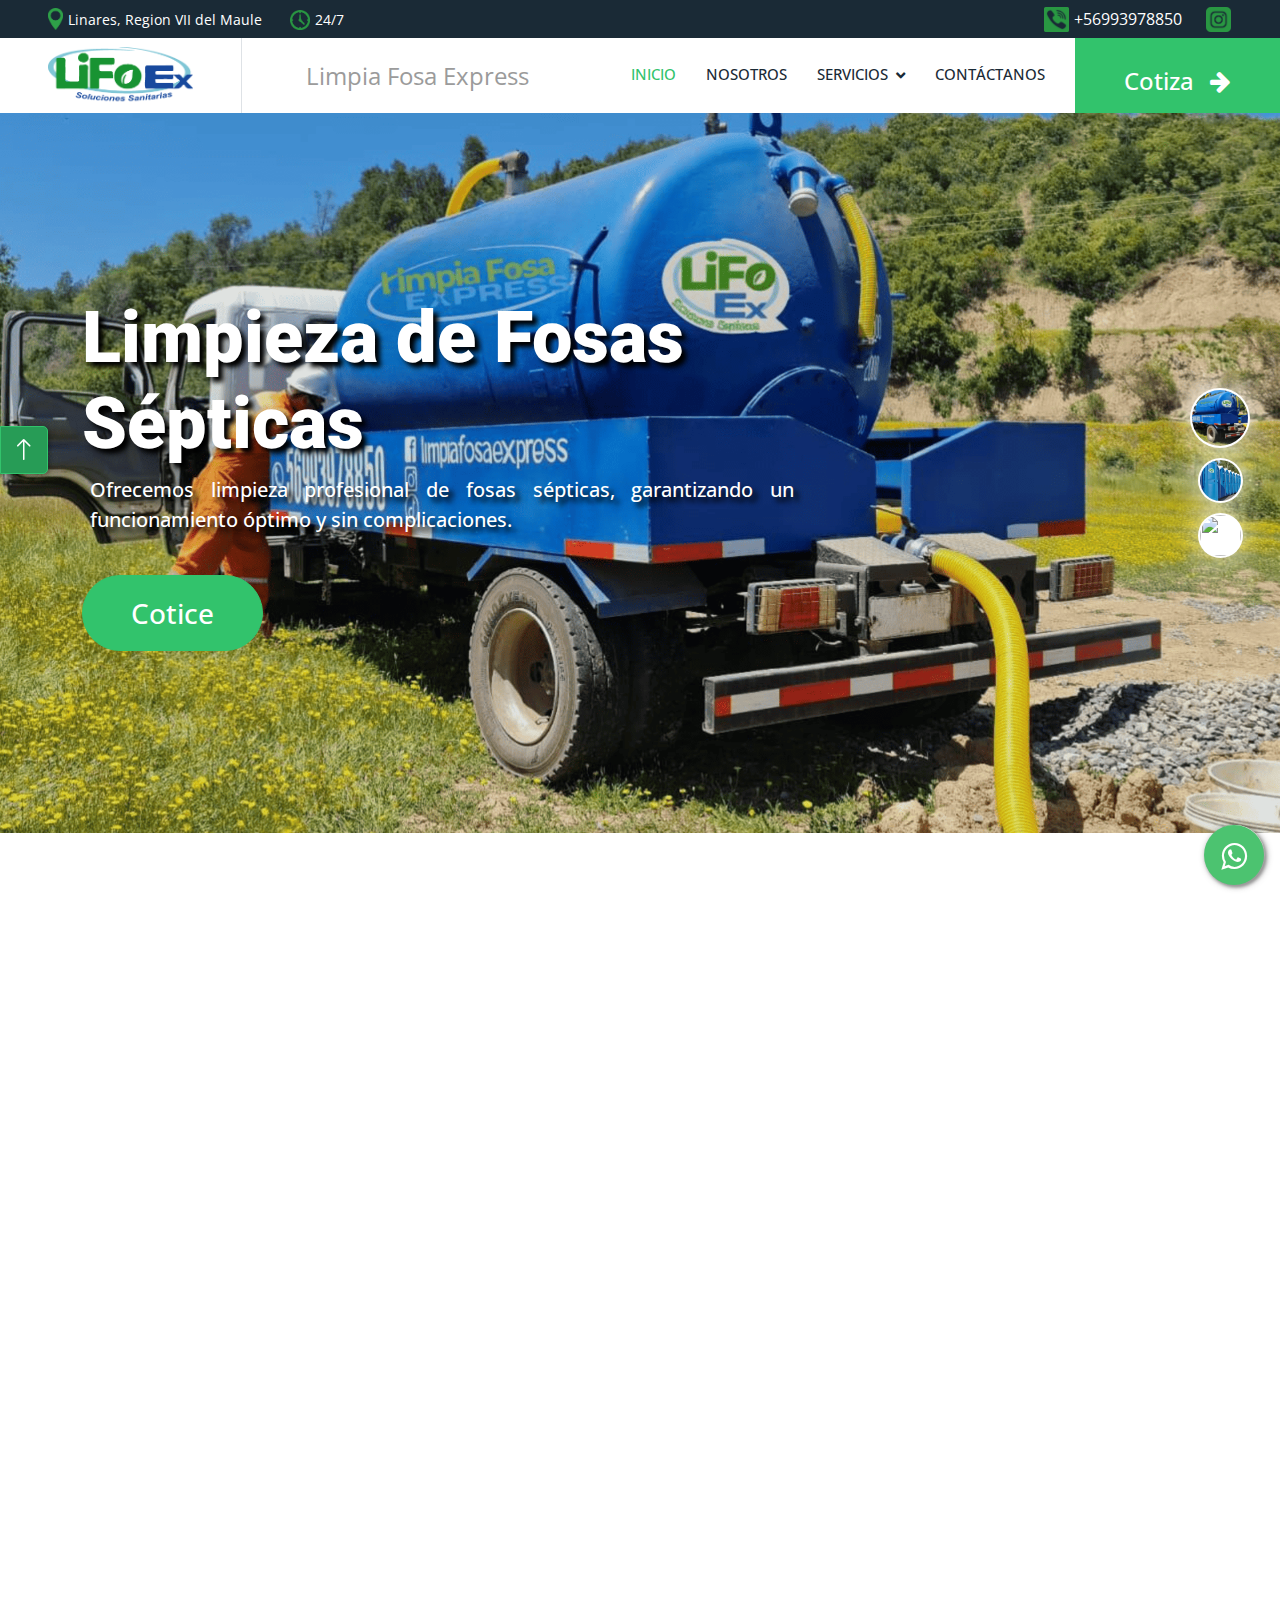
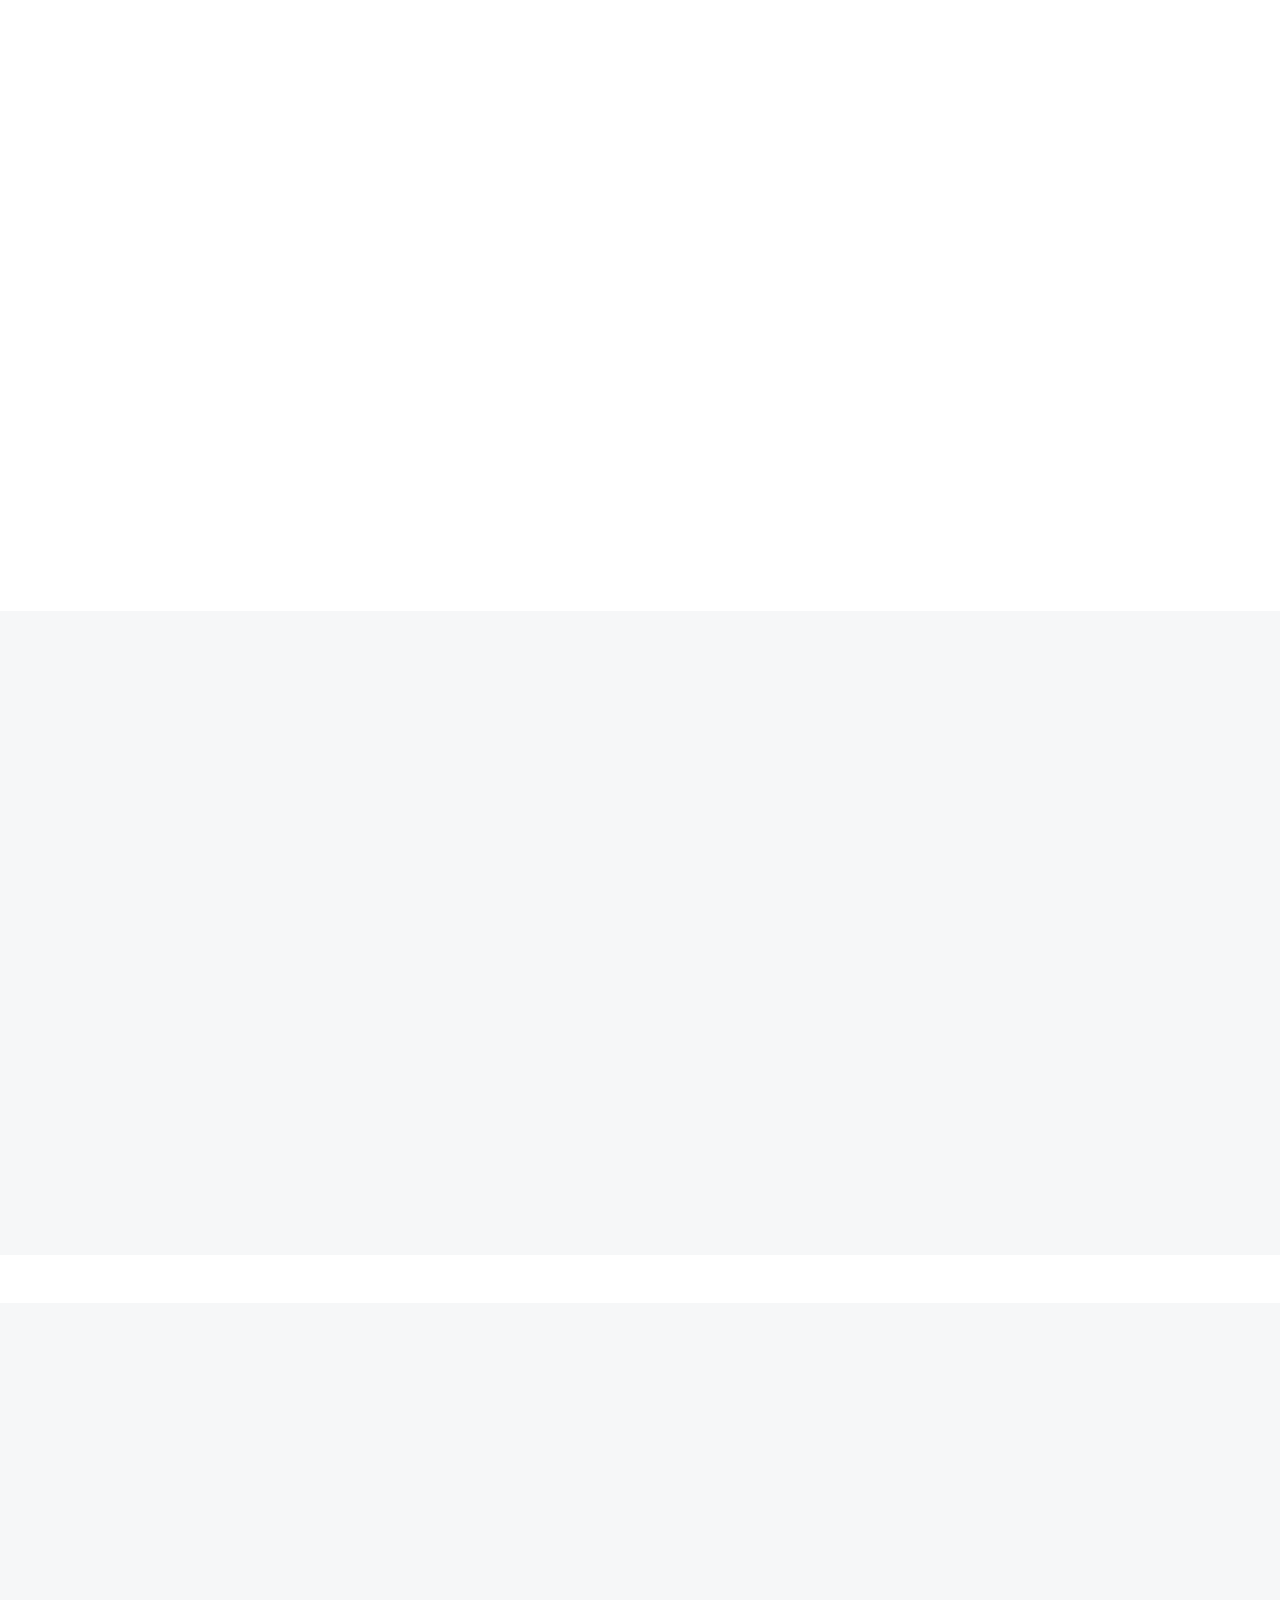
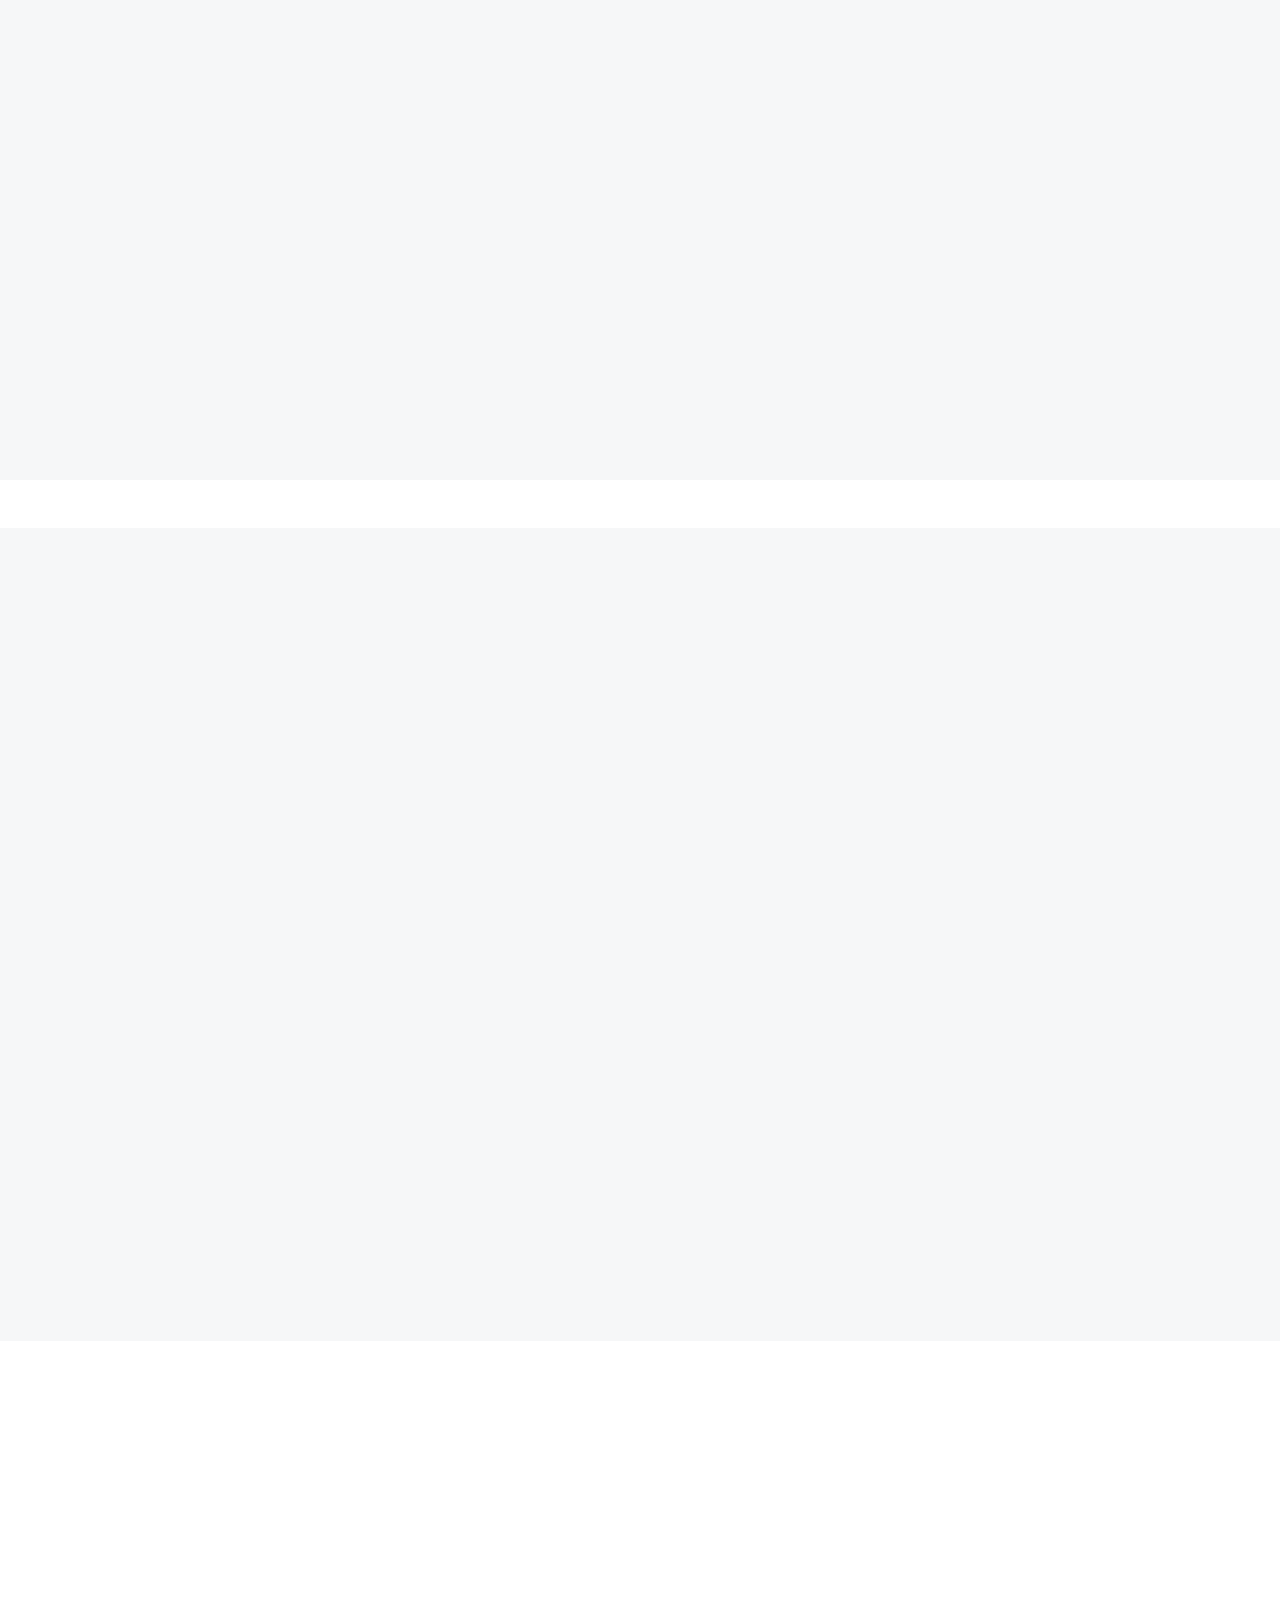
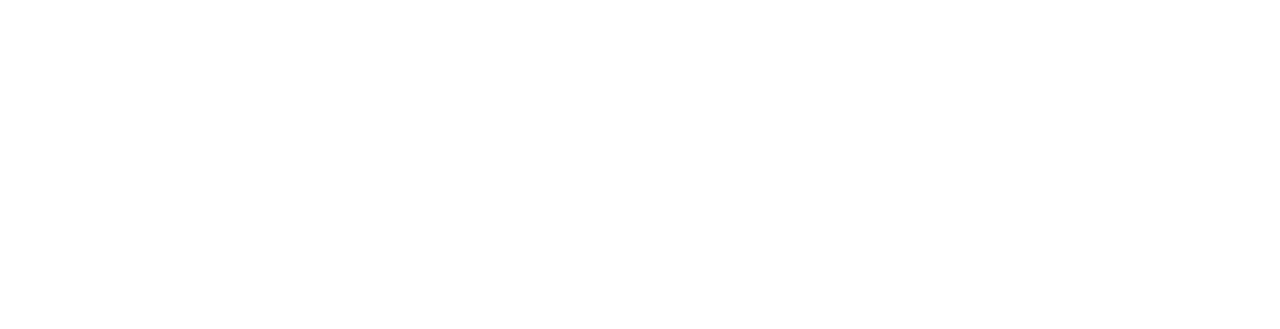
==== commit dbc4429c: "version 9.1" ====
--- a/index.html
+++ b/index.html
@@ -868,7 +868,8 @@
       <div class="copyright">
         <div class="row">
           <div class="col-md-6 text-center text-md-start mb-3 mb-md-0">
-            &copy; <a href="#">limpiafosaexpress.cl</a>, Todos los derechos reservados.
+            <h6 style="color: white;">versión 9.0</h6>
+            <a href="#">LiFoEx.cl</a>, Todos los derechos reservados<sup>®</sup>.
           </div>
           <div class="col-md-6 text-center text-md-end">
             web-master:<a href="https://github.com/RDLuisL"><img src="img/lluna_sign_white.png" class="footer-sign"></a>
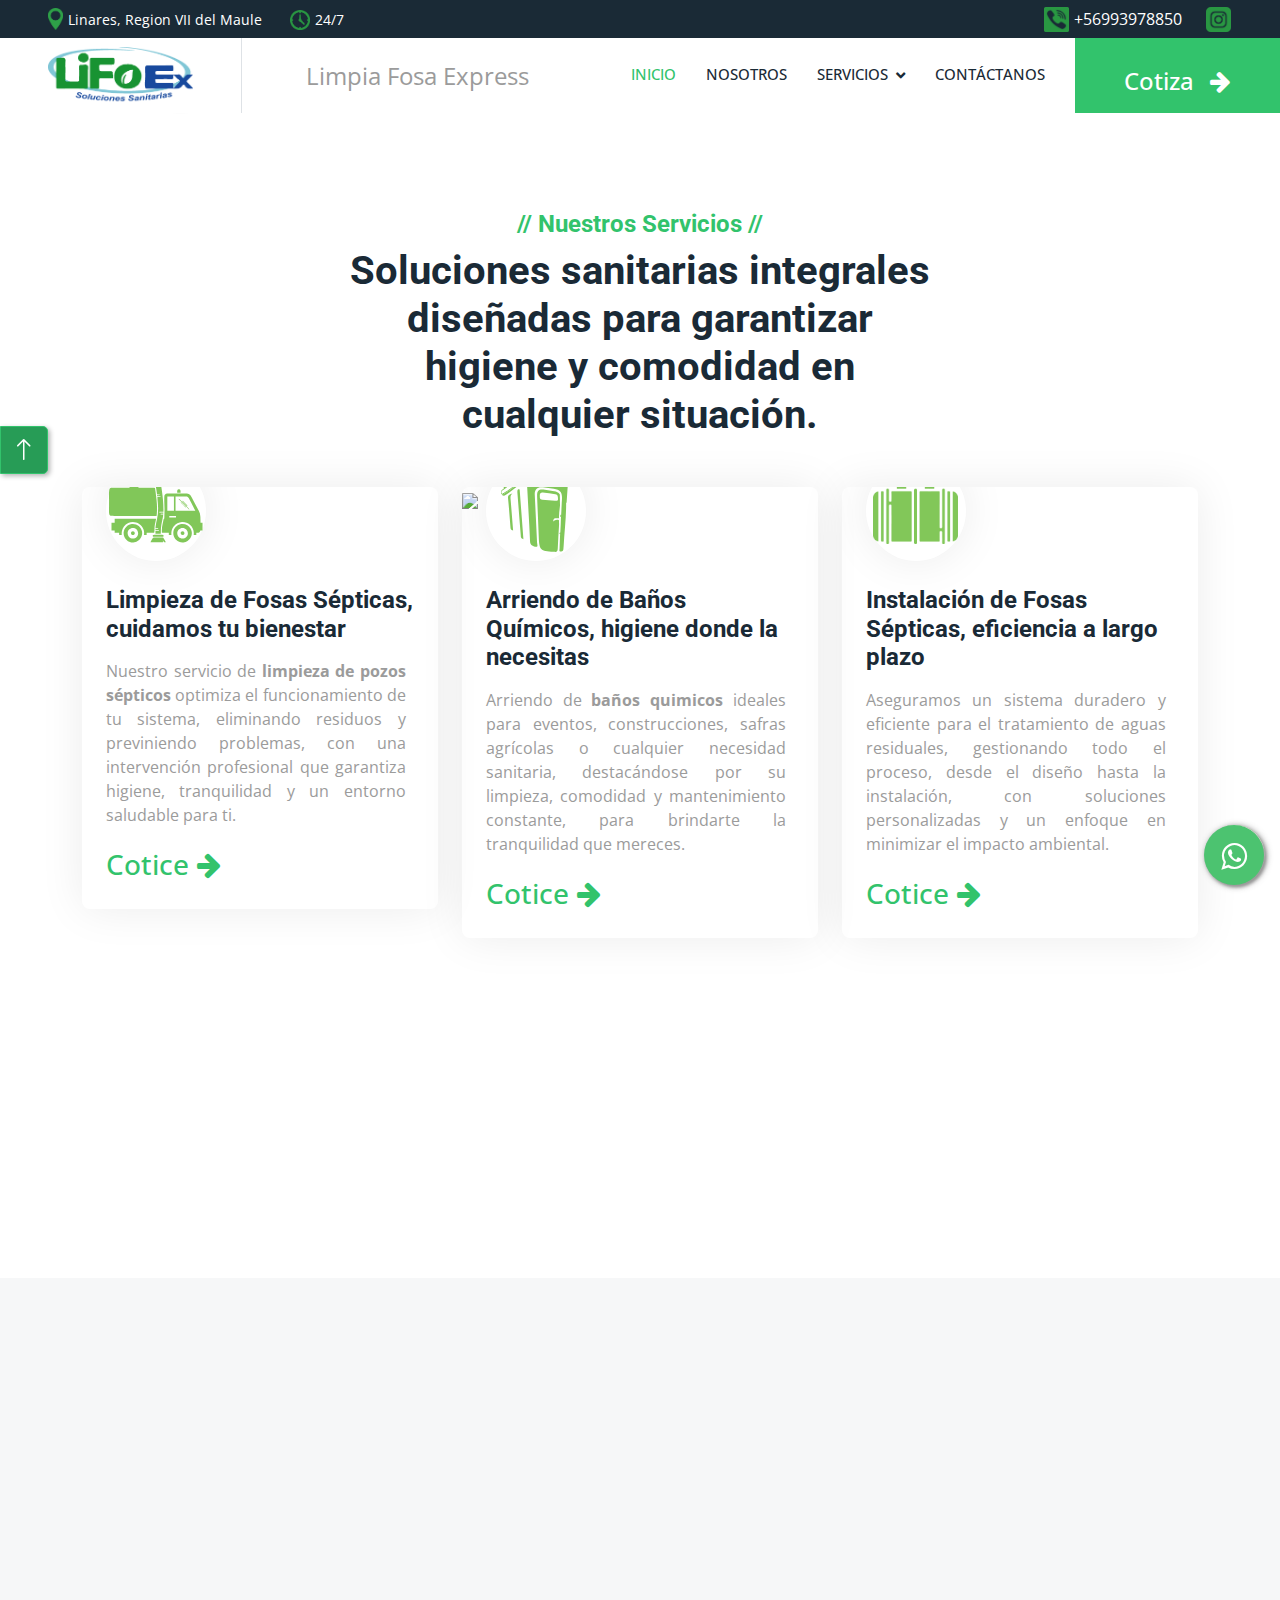
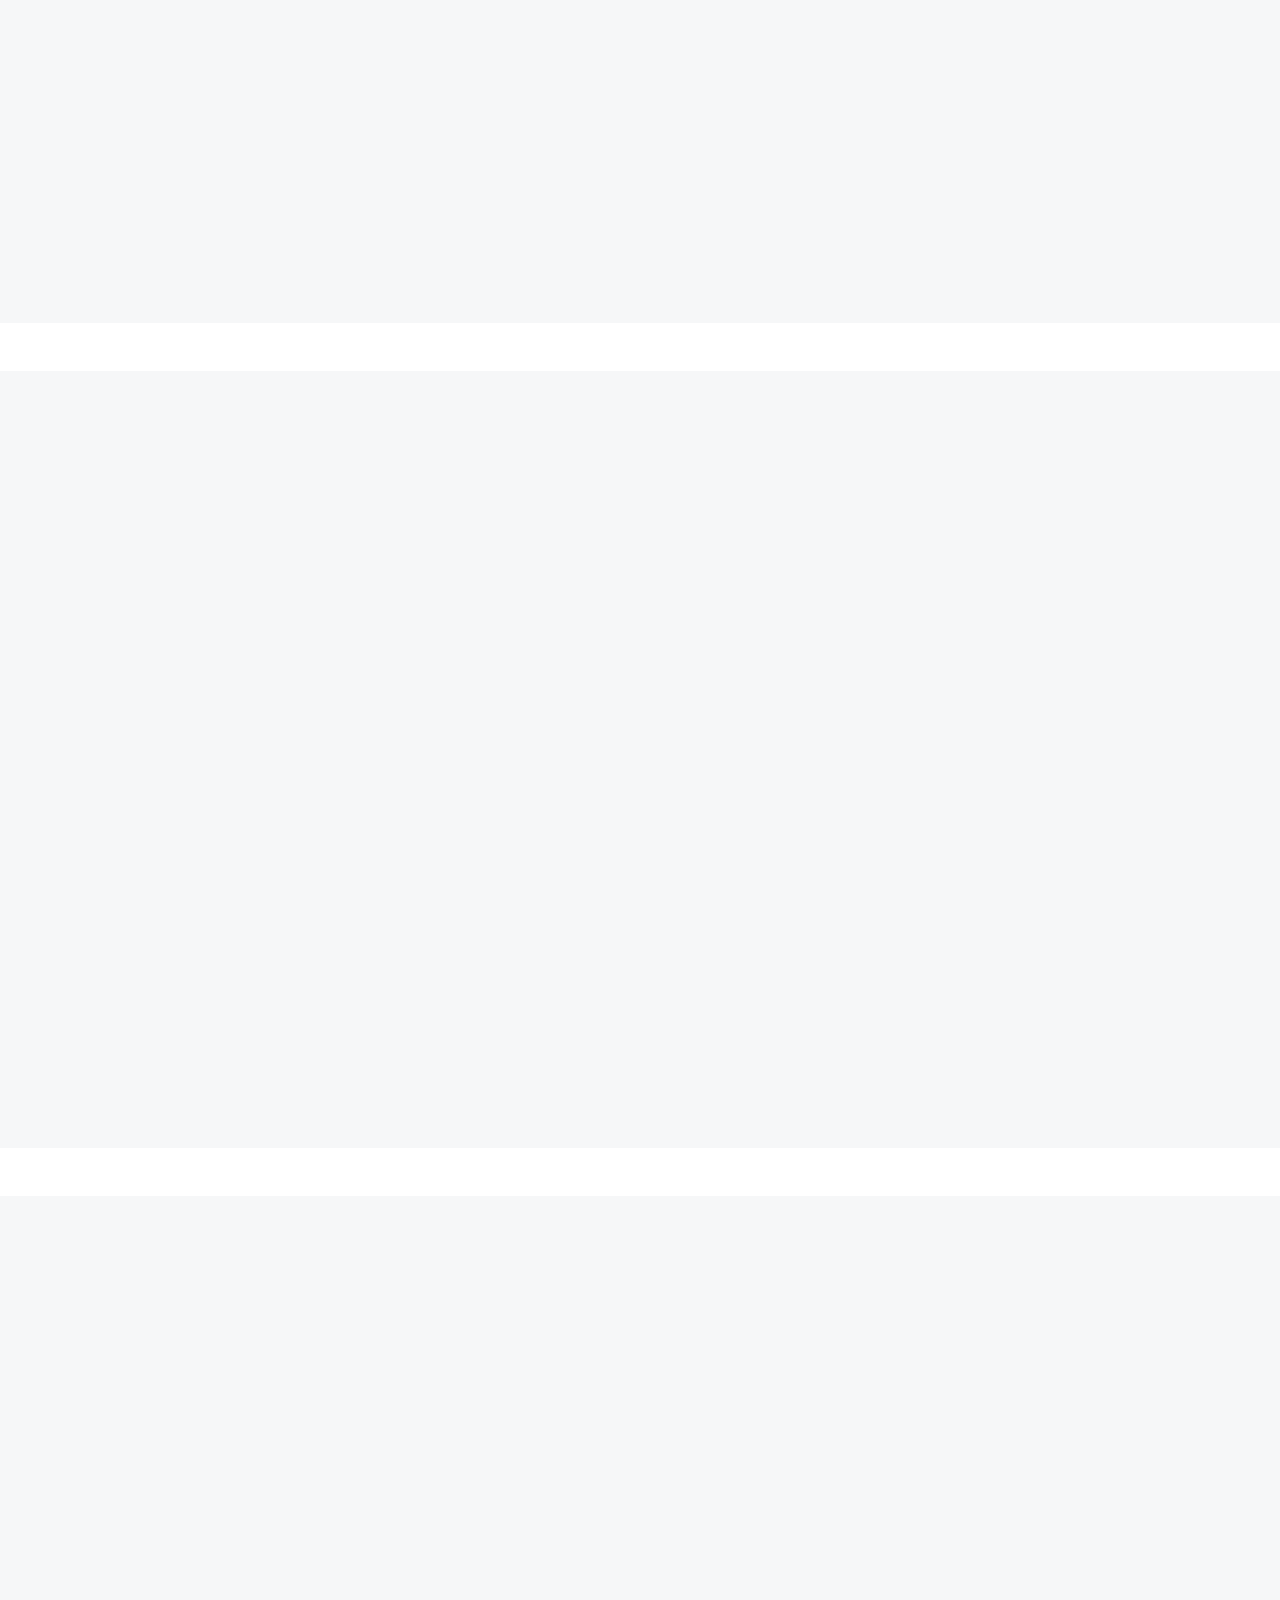
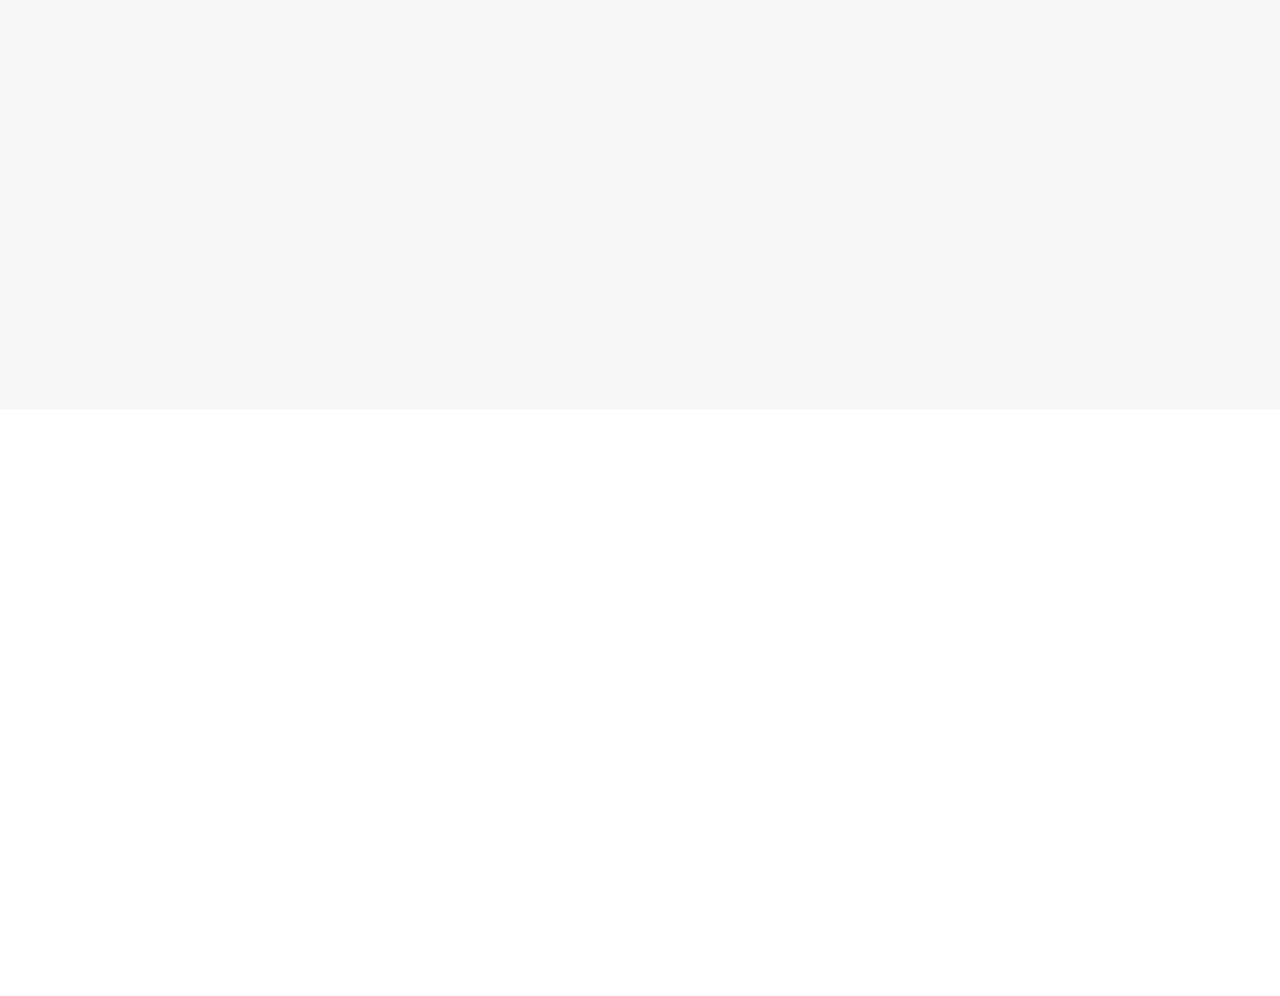
==== commit 2ab21d16: "version de prueba para subir al host" ====
--- a/index.html
+++ b/index.html
@@ -4,13 +4,12 @@
 <head>
   <meta charset="utf-8" />
   <title>Limpia Fosas Express</title>
-  <link rel="icon" href="img/LimFoEx_logo_chico.ico" type="image/x-icon" />
   <meta content="width=device-width, initial-scale=1.0" name="viewport" />
   <meta content="" name="keywords" />
   <meta content="" name="description" />
 
   <!-- Favicon -->
-  <link href="img/lim_fo_ex.ico" rel="icon" />
+  <link href="img/lifoex.ico" rel="icon" />
 
   <!-- Google Web Fonts -->
   <link rel="preconnect" href="https://fonts.googleapis.com" />
@@ -41,6 +40,17 @@
 
   <!-- Google Template -->
   <link rel="stylesheet" href="/css/google_maps.css" />
+
+      <!-- Google tag (gtag.js) -->
+      <script async src="https://www.googletagmanager.com/gtag/js?id=AW-16753577147">
+      </script>
+      <script>
+          window.dataLayer = window.dataLayer || [];
+          function gtag() { dataLayer.push(arguments); }
+          gtag('js', new Date());
+          gtag('config', 'AW-16753577147');
+      </script>
+      <!-- Google tag (gtag.js) End -->
 </head>
 
 <body>
@@ -100,7 +110,7 @@
         <div class="nav-item dropdown">
           <a href="#" class="nav-link dropdown-toggle" data-bs-toggle="dropdown">Servicios</a>
           <div class="dropdown-menu bg-light m-0">
-            <a href="#limp_fosas" class="dropdown-item">Limpieza de Fosas Sépticas</a>ng
+            <a href="#limp_fosas" class="dropdown-item">Limpieza de Fosas Sépticas</a>
 
             <a href="#chem_wc" class="dropdown-item">Baños Químicos</a>
             <a href="#inst_fosas" class="dropdown-item">Instalación de Fosas Sépticas</a>
@@ -118,8 +128,8 @@
   <div class="container-fluid p-0 pb-5 wow fadeIn" data-wow-delay="0.1s">
     <div class="owl-carousel header-carousel position-relative">
       <!-- Primer Slide Limp Fosas -->
-      <div class="owl-carousel-item position-relative" data-dot="<img src='img/camion_slide_1920x1080.png'>">
-      <img class="img-fluid" src="img/camion_slide_1920x1080.png" alt="" />
+      <div class="owl-carousel-item position-relative" data-dot="<img src='https://i.imgur.com/GSnQ9k4.png'>">
+      <img class="img-fluid" src="https://i.imgur.com/GSnQ9k4.png" alt="" />
         <div class="owl-carousel-inner">
           <div class="container">
             <div class="row justify-content-start">
@@ -139,9 +149,9 @@
       </div>
       <!-- Primer Slide Limp Fosas End -->
       <!-- Segundo Slide Baños -->
-      <div class="owl-carousel-item position-relative" data-dot="<img src='img/banos_quimicos_1920x1080.png'>"
+      <div class="owl-carousel-item position-relative" data-dot="<img src='https://i.imgur.com/5afBuPF.png'>"
         >
-        <img class="img-fluid" src="img/banos_quimicos_1920x1080.png" alt="" />
+        <img class="img-fluid" src="https://i.imgur.com/5afBuPF.png" alt="" />
         <div class="owl-carousel-inner">
           <div class="container">
             <div class="row justify-content-start">
@@ -161,8 +171,8 @@
       </div>
       <!-- Segundo Slide Baños End -->
       <!-- Tercer Slide Inst Fosas -->
-      <div class="owl-carousel-item position-relative" data-dot="<img src='img/inst_fosa_1920x1080.png'>">
-        <img class="img-fluid" src="img/inst_fosa_1920x1080.png" alt="" />
+      <div class="owl-carousel-item position-relative" data-dot="<img src='https://i.imgur.com/ljdyJHs.png'>">
+        <img class="img-fluid" src="https://i.imgur.com/ljdyJHs.png" alt="" />
         <div class="owl-carousel-inner">
           <div class="container">
             <div class="row justify-content-start">
@@ -229,7 +239,7 @@
         <!-- First Card -->
         <div class="col-md-6 col-lg-4 wow fadeInUp" data-wow-delay="0.1s">
           <div class="service-item rounded overflow-hidden">
-            <img class="img-fluid" src="img/clean_septic_card_600x400.png" id="limp_fosas" alt="" />
+            <img class="img-fluid" src="https://i.imgur.com/3nfNzWB.png" id="limp_fosas" alt="" />
             <div class="position-relative p-4 pt-0">
               <!-- SVG del Logo del Camion de Vacio -->
               <div class="service-icon">
@@ -378,7 +388,7 @@
         <!-- Second Card -->
         <div class="col-md-6 col-lg-4 wow fadeInUp" data-wow-delay="0.3s">
           <div class="service-item rounded overflow-hidden">
-            <img class="img-fluid" src="img/portable_wc_card_600x400.png" id="chem_wc" />
+            <img class="img-fluid" src="https://i.imgur.com/cuVCwjg.png" id="chem_wc" />
             <div class="position-relative p-4 pt-0">
               <div class="service-icon">
                 <!-- SVG del Logo del Camion de Vacio -->
@@ -453,7 +463,7 @@
         <!-- Third Card -->
         <div class="col-md-6 col-lg-4 wow fadeInUp" data-wow-delay="0.5s">
           <div class="service-item rounded overflow-hidden">
-            <img class="img-fluid" src="img/inst_fosa_600x400.png" id="inst_fosas" alt="" />
+            <img class="img-fluid" src="https://i.imgur.com/JB1Xtjj.png" id="inst_fosas" alt="" />
             <div class="position-relative p-4 pt-0">
               <!-- SVG del Logo del tanque septico -->
               <div class="service-icon">
@@ -665,7 +675,7 @@
         </div>
         <div class="col-lg-6 pe-lg-0 wow fadeIn" data-wow-delay="0.5s" style="min-height: 400px">
           <div class="position-relative h-100">
-            <img class="position-absolute img-fluid w-100 h-100" src="img/feature_truck_1000x1000.png"
+            <img class="position-absolute img-fluid w-100 h-100" src="https://i.imgur.com/R2WJZXF.png"
               style="object-fit: cover" alt="Servicios Sanitarios" />
           </div>
         </div>
@@ -680,8 +690,7 @@
       <div class="row g-0 mx-lg-0">
         <div class="col-lg-6 ps-lg-0 wow fadeIn" data-wow-delay="0.1s" style="min-height: 400px">
           <div class="position-relative h-100">
-            <img class="position-absolute img-fluid w-100 h-100" src="img/water_treatment_1000x1000.png" <!-- Cambia
-              esta imagen a algo más relacionado con los servicios sanitarios -- />
+            <img class="position-absolute img-fluid w-100 h-100" src="https://i.imgur.com/CEuFzeT.png"
             style="object-fit: cover" alt="Servicios Sanitarios" />
           </div>
         </div>
@@ -868,7 +877,7 @@
       <div class="copyright">
         <div class="row">
           <div class="col-md-6 text-center text-md-start mb-3 mb-md-0">
-            <h6 style="color: white;">versión 9.0</h6>
+            <h6 style="color: white;">versión 10.1</h6>
             <a href="#">LiFoEx.cl</a>, Todos los derechos reservados<sup>®</sup>.
           </div>
           <div class="col-md-6 text-center text-md-end">
--- a/css/style.css
+++ b/css/style.css
@@ -258,12 +258,12 @@
 
 /*** Parallax para About ***/
 .page-header {
-    background: linear-gradient(rgba(0, 0, 0, .1), rgba(0, 0, 0, .1)), url(../img/about_us_1920x800.png) center center no-repeat;
+    background: linear-gradient(rgba(0, 0, 0, .1), rgba(0, 0, 0, .1)), url(https://i.imgur.com/abwoZmi.png) center center no-repeat;
     background-size: cover;
 }
 
 .page-header-clean {
-    background: linear-gradient(rgba(0, 0, 0, .1), rgba(0, 0, 0, .1)), url(../img/hero_limp_fosa_1920x400.png) center center no-repeat;
+    background: linear-gradient(rgba(0, 0, 0, .1), rgba(0, 0, 0, .1)), url(https://imgur.com/ZM6dmMD) center center no-repeat;
     background-size: cover;
 }
 
